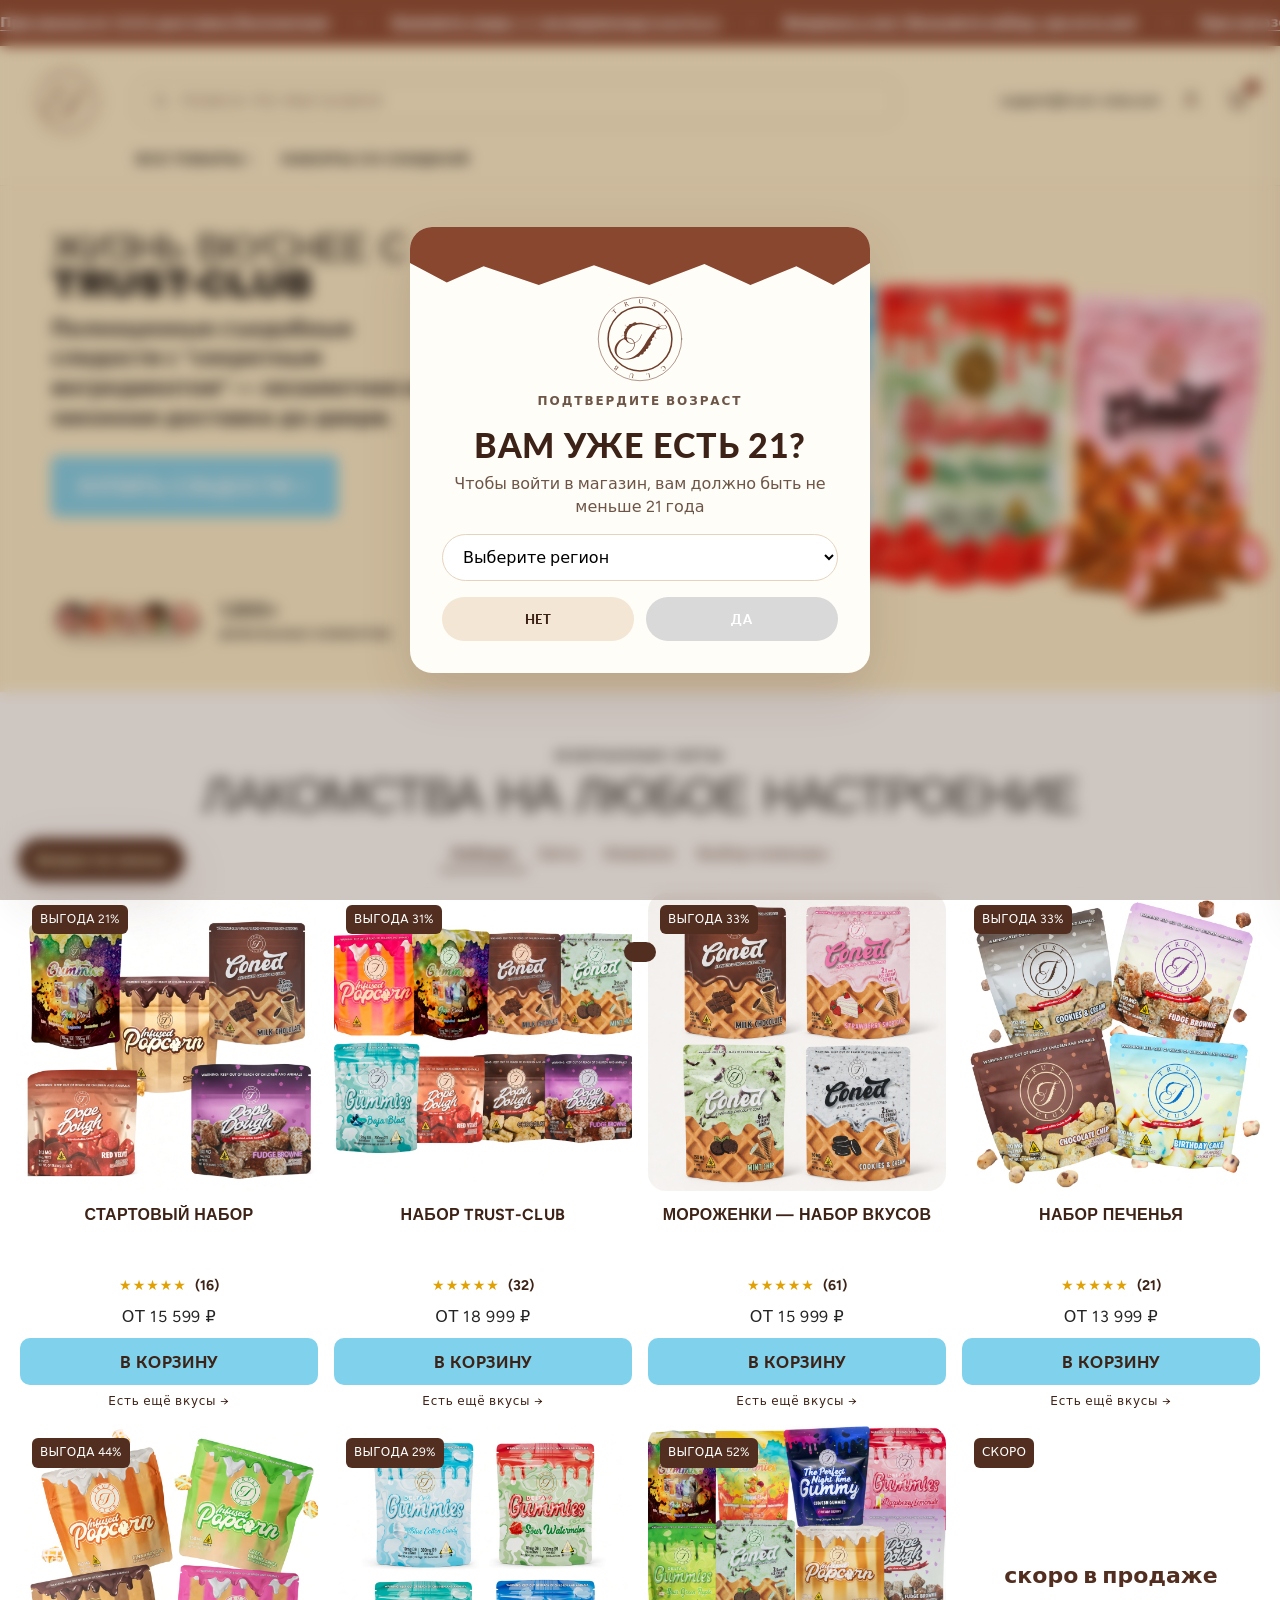
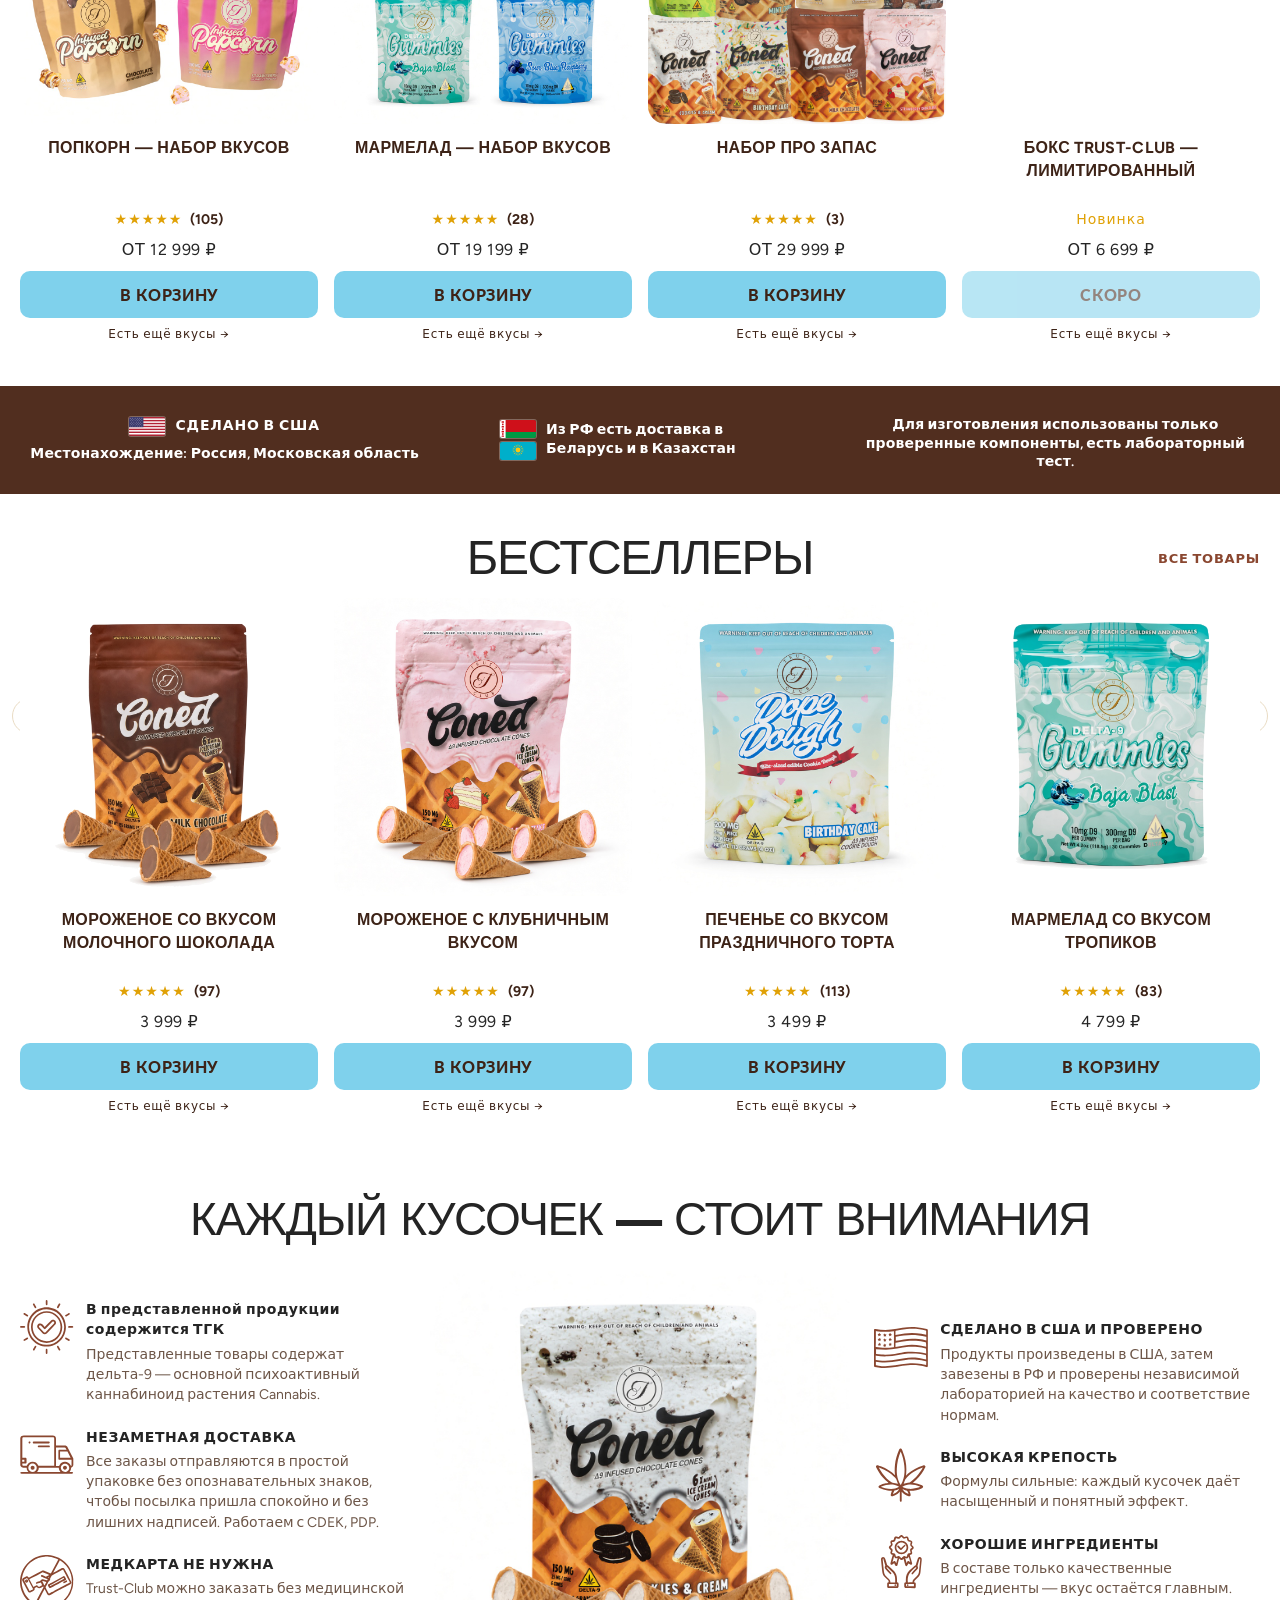
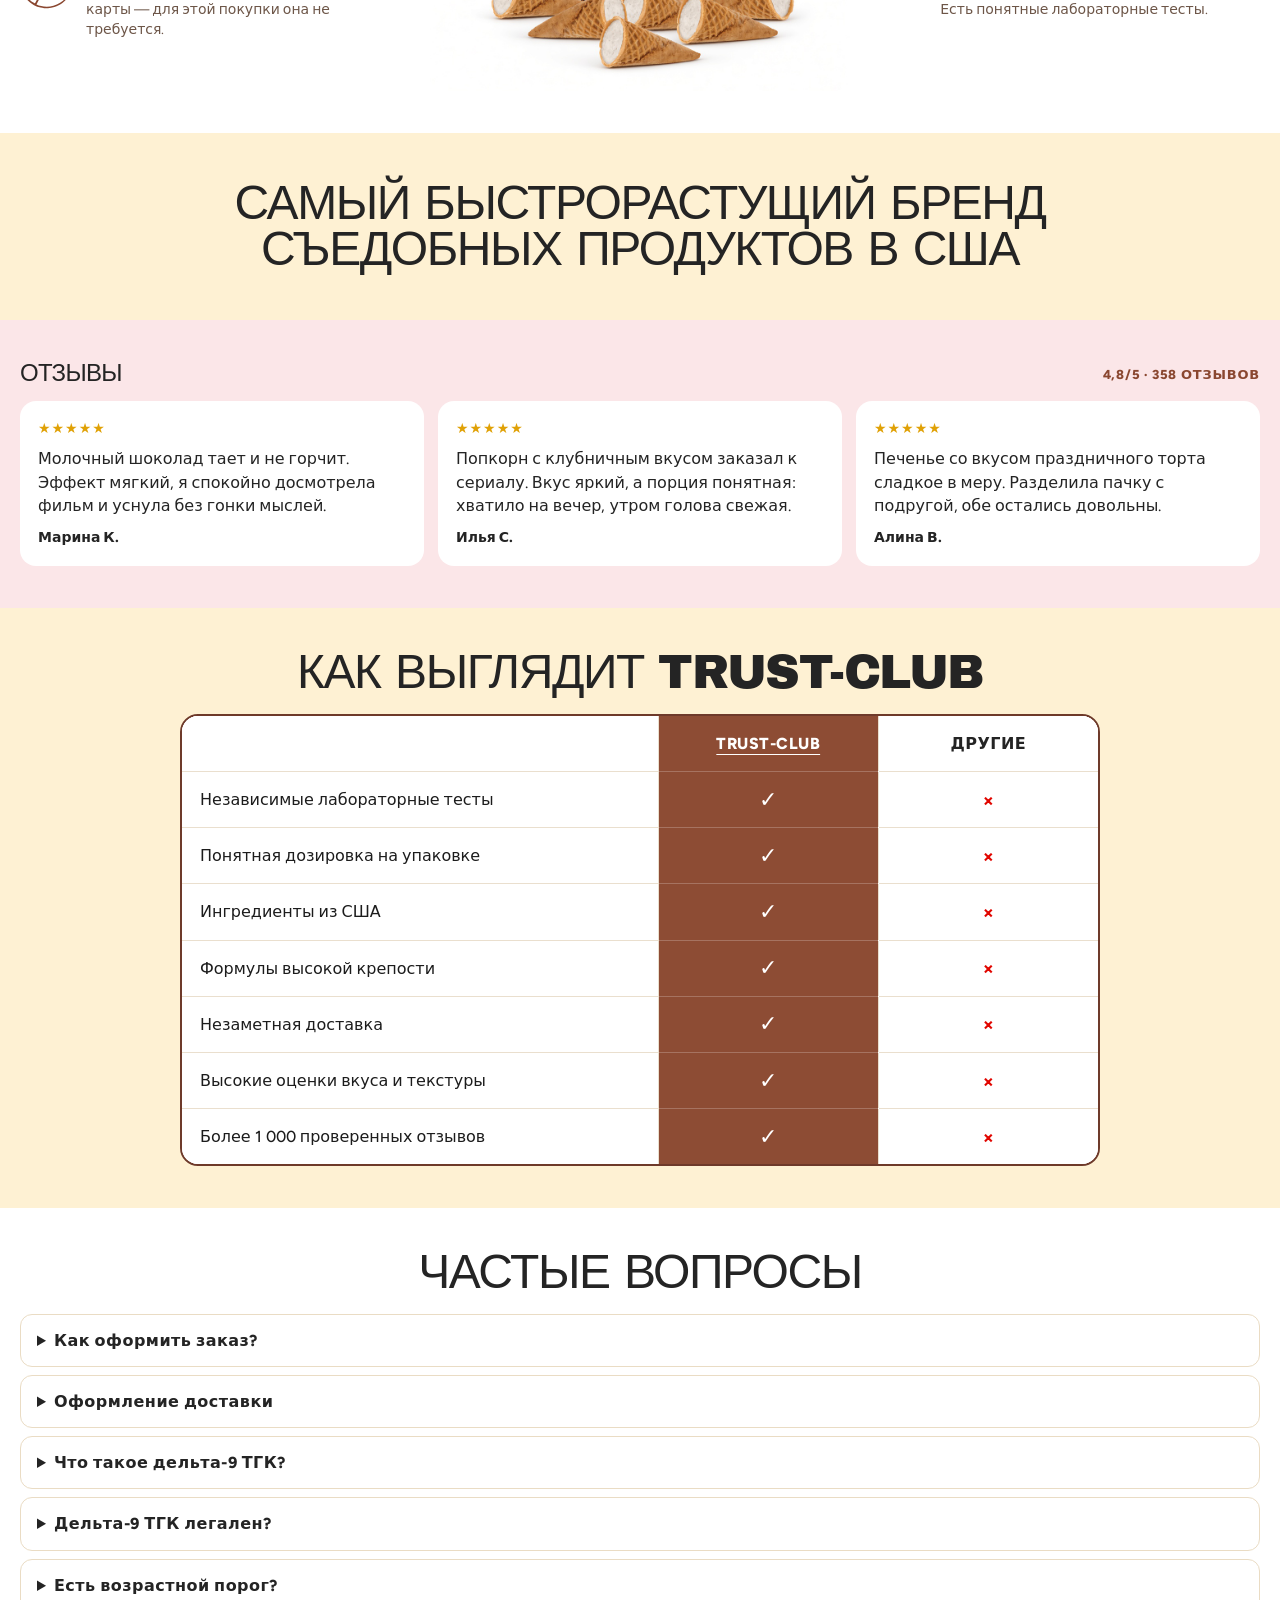
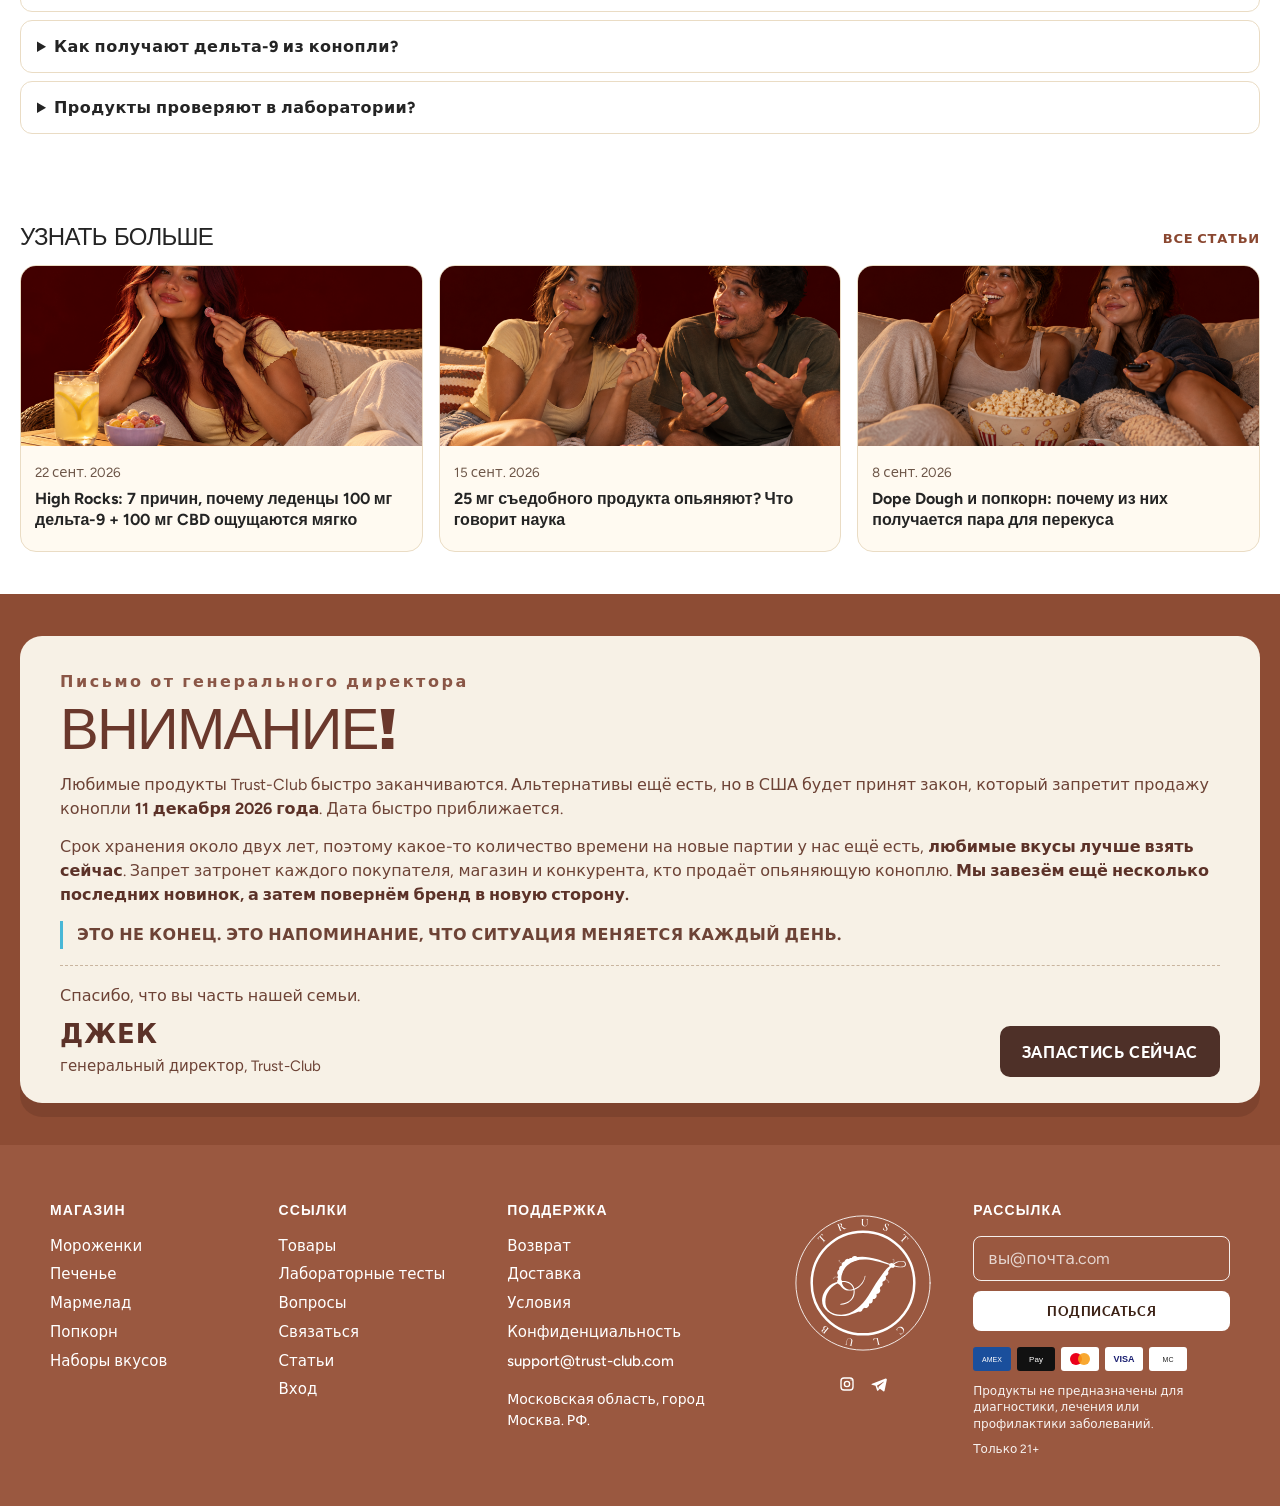
==== index.html @ 65765ce6 "Initial commit: Trust-Club site with chat server. Co-authored-by: Cursor <cursoragent@cursor.com>" ====
<!DOCTYPE html>
<html lang="ru">
<head>
  <meta charset="UTF-8" />
  <meta name="viewport" content="width=device-width, initial-scale=1, maximum-scale=1, viewport-fit=cover" />
  <title>Trust-Club</title>
  <link rel="icon" href="img/brand/trust-club-logo.svg" type="image/svg+xml" />
  <meta name="description" content="Полноценные съедобные сладости с "секретным ингридиентом" — незаметная и законная доставка до двери." />
  <link rel="stylesheet" href="fonts/fonts.css" />
  <link rel="stylesheet" href="css/styles.css?v=50" />
</head>
<body class="locked">
  <div class="overlay open" id="ageGate" role="dialog" aria-modal="true" aria-labelledby="ageTitle">
    <div class="modal">
      <div class="drip"></div>
      <div class="modal-body">
        <img class="logo-pop" src="img/brand/trust-club-logo.svg" alt="Trust-Club" />
        <p class="eyebrow">ПОДТВЕРДИТЕ ВОЗРАСТ</p>
        <h2 id="ageTitle">ВАМ УЖЕ ЕСТЬ 21?</h2>
        <p>Чтобы войти в магазин, вам должно быть не меньше 21 года</p>
        <select id="stateSelect" aria-label="Выберите регион">
          <option value="">Выберите регион</option>
        </select>
        <div class="age-actions">
          <button class="btn btn-no" type="button" id="ageNo">Нет</button>
          <button class="btn btn-yes" type="button" id="ageYes" disabled>Да</button>
        </div>
      </div>
    </div>
  </div>

  <div class="marquee" id="top" aria-label="Акции">
    <div class="marquee-track" id="marquee"></div>
  </div>

  <header class="header">
    <div class="header-row">
      <button class="icon-btn menu-btn" type="button" id="openMenu" aria-label="Открыть меню">☰</button>
      <a class="logo" href="#top" aria-label="Trust-Club">
        <img src="img/brand/trust-club-logo.svg" alt="Trust-Club" />
      </a>
      <form class="search" id="searchForm" role="search">
        <svg width="18" height="18" viewBox="0 0 24 24" fill="none" stroke="currentColor" stroke-width="2"><circle cx="11" cy="11" r="7"/><path d="M20 20l-3-3"/></svg>
        <input id="searchInput" type="search" placeholder="Поиск по магазину" aria-label="Поиск по магазину" />
      </form>
      <div class="header-tools">
        <div class="mail-block">
          <a class="mail" href="mailto:support@trust-club.com">support@trust-club.com</a>
          <p class="deliver" id="deliverTo" hidden>
            <svg width="15" height="18" viewBox="0 0 24 32" aria-hidden="true"><path fill="currentColor" d="M12 1C6.2 1 1.5 5.8 1.5 11.7 1.5 19.2 12 31 12 31s10.5-11.8 10.5-19.3C22.5 5.8 17.8 1 12 1z"/><circle cx="12" cy="11.5" r="3.6" fill="#fdf0ce"/></svg>
            <span id="deliverRegion"></span>
          </p>
          <div class="region-banner" id="regionGate" hidden>
            <p class="region-banner-title">Выберите регион</p>
            <div class="region-list" id="regionList"></div>
          </div>
        </div>
        <button class="icon-btn" type="button" id="openAccount" aria-label="Войти">
          <svg width="22" height="22" viewBox="0 0 24 24" fill="none" stroke="currentColor" stroke-width="1.8"><circle cx="12" cy="8" r="3.2"/><path d="M5 19c1.4-3 3.8-4.5 7-4.5S17.6 16 19 19"/></svg>
        </button>
        <button class="icon-btn" type="button" id="openCart" aria-label="Корзина">
          <svg width="22" height="22" viewBox="0 0 24 24" fill="none" stroke="currentColor" stroke-width="1.8"><path d="M6 7h15l-1.5 9h-12z"/><path d="M6 7L5 4H2"/><circle cx="9" cy="20" r="1.2"/><circle cx="18" cy="20" r="1.2"/></svg>
          <span class="cart-count" id="cartCount">0</span>
        </button>
      </div>
    </div>
    <nav class="nav" aria-label="Основное меню">
      <div class="mega">
        <a href="#shop">ВСЕ ТОВАРЫ ›</a>
        <div class="mega-panel" id="mega"></div>
      </div>
      <a href="#shop">НАБОРЫ СО СКИДКОЙ</a>
    </nav>
  </header>

  <main>
    <section class="hero">
      <div class="hero-copy">
        <h1>Жизнь вкуснее с Trust-Club</h1>
        <p class="sub">Полноценные съедобные сладости с "секретным ингредиентом" — незаметная и законная доставка до двери.</p>
        <a class="btn btn-hero" href="#shop">Купить сладости ></a>
      </div>
      <div class="hero-art">
        <img src="img/brand/banner-trust-club.png?v=15" alt="Trust-Club: мороженое со вкусом молочного шоколада, мармелад со вкусом сахарной ваты, мармелад со вкусом кислого арбуза и мороженое с клубничным вкусом" />
      </div>
      <div class="hero-follow">
        <div class="social-proof">
          <img src="img/brand/hero-avatars.png" alt="" />
          <div>
            <strong>1,500+</strong>
            <span>ДОВОЛЬНЫХ КЛИЕНТОВ</span>
          </div>
        </div>
      </div>
    </section>

    <section class="section" id="shop">
      <div class="wrap">
        <p class="kicker">ИЗБРАННЫЕ ХИТЫ</p>
        <h2 class="center-title">Лакомства на любое настроение</h2>
        <div class="toolbar">
          <div class="tabs" id="tabs"></div>
        </div>
        <div class="grid" id="grid"></div>
      </div>
    </section>

    <div class="icon-band">
      <div class="band-item">
        <div class="band-row">
          <svg class="flag" viewBox="0 0 190 100" role="img" aria-label="Флаг США">
            <rect width="190" height="100" fill="#B22234"/>
            <g fill="#fff">
              <rect y="7.7" width="190" height="7.7"/>
              <rect y="23.1" width="190" height="7.7"/>
              <rect y="38.5" width="190" height="7.7"/>
              <rect y="53.8" width="190" height="7.7"/>
              <rect y="69.2" width="190" height="7.7"/>
              <rect y="84.6" width="190" height="7.7"/>
            </g>
            <rect width="76" height="53.8" fill="#3C3B6E"/>
            <g fill="#fff">
              <circle cx="8" cy="6" r="1.5"/><circle cx="20" cy="6" r="1.5"/><circle cx="32" cy="6" r="1.5"/><circle cx="44" cy="6" r="1.5"/><circle cx="56" cy="6" r="1.5"/><circle cx="68" cy="6" r="1.5"/>
              <circle cx="14" cy="13" r="1.5"/><circle cx="26" cy="13" r="1.5"/><circle cx="38" cy="13" r="1.5"/><circle cx="50" cy="13" r="1.5"/><circle cx="62" cy="13" r="1.5"/>
              <circle cx="8" cy="20" r="1.5"/><circle cx="20" cy="20" r="1.5"/><circle cx="32" cy="20" r="1.5"/><circle cx="44" cy="20" r="1.5"/><circle cx="56" cy="20" r="1.5"/><circle cx="68" cy="20" r="1.5"/>
              <circle cx="14" cy="27" r="1.5"/><circle cx="26" cy="27" r="1.5"/><circle cx="38" cy="27" r="1.5"/><circle cx="50" cy="27" r="1.5"/><circle cx="62" cy="27" r="1.5"/>
              <circle cx="8" cy="34" r="1.5"/><circle cx="20" cy="34" r="1.5"/><circle cx="32" cy="34" r="1.5"/><circle cx="44" cy="34" r="1.5"/><circle cx="56" cy="34" r="1.5"/><circle cx="68" cy="34" r="1.5"/>
              <circle cx="14" cy="41" r="1.5"/><circle cx="26" cy="41" r="1.5"/><circle cx="38" cy="41" r="1.5"/><circle cx="50" cy="41" r="1.5"/><circle cx="62" cy="41" r="1.5"/>
              <circle cx="8" cy="48" r="1.5"/><circle cx="20" cy="48" r="1.5"/><circle cx="32" cy="48" r="1.5"/><circle cx="44" cy="48" r="1.5"/><circle cx="56" cy="48" r="1.5"/><circle cx="68" cy="48" r="1.5"/>
            </g>
          </svg>
          <b class="band-title">Сделано в США</b>
        </div>
        <p class="band-note">Местонахождение: Россия, Московская область</p>
      </div>
      <div class="band-item">
        <div class="band-row">
          <div class="flag-stack">
          <svg class="flag" viewBox="0 0 90 45" role="img" aria-label="Флаг Беларуси">
            <rect width="90" height="30" fill="#CF101A"/>
            <rect y="30" width="90" height="15" fill="#009A44"/>
            <rect width="14" height="45" fill="#fff"/>
            <g fill="#CF101A">
              <rect x="4" y="3" width="6" height="4" rx="1"/>
              <rect x="5" y="9" width="4" height="4"/>
              <rect x="4" y="15" width="6" height="4" rx="1"/>
              <rect x="5" y="21" width="4" height="4"/>
              <rect x="4" y="27" width="6" height="4" rx="1"/>
              <rect x="5" y="33" width="4" height="4"/>
              <rect x="4" y="39" width="6" height="3" rx="1"/>
            </g>
          </svg>
          <svg class="flag" viewBox="0 0 90 45" role="img" aria-label="Флаг Казахстана">
            <rect width="90" height="45" fill="#00AFCA"/>
            <g fill="#FEC50C" transform="translate(45 20)">
              <circle r="6.2"/>
              <g>
                <rect x="-0.7" y="-14" width="1.4" height="5" rx="0.5"/>
                <rect x="-0.7" y="-14" width="1.4" height="5" rx="0.5" transform="rotate(22.5)"/>
                <rect x="-0.7" y="-14" width="1.4" height="5" rx="0.5" transform="rotate(45)"/>
                <rect x="-0.7" y="-14" width="1.4" height="5" rx="0.5" transform="rotate(67.5)"/>
                <rect x="-0.7" y="-14" width="1.4" height="5" rx="0.5" transform="rotate(90)"/>
                <rect x="-0.7" y="-14" width="1.4" height="5" rx="0.5" transform="rotate(112.5)"/>
                <rect x="-0.7" y="-14" width="1.4" height="5" rx="0.5" transform="rotate(135)"/>
                <rect x="-0.7" y="-14" width="1.4" height="5" rx="0.5" transform="rotate(157.5)"/>
                <rect x="-0.7" y="-14" width="1.4" height="5" rx="0.5" transform="rotate(180)"/>
                <rect x="-0.7" y="-14" width="1.4" height="5" rx="0.5" transform="rotate(202.5)"/>
                <rect x="-0.7" y="-14" width="1.4" height="5" rx="0.5" transform="rotate(225)"/>
                <rect x="-0.7" y="-14" width="1.4" height="5" rx="0.5" transform="rotate(247.5)"/>
                <rect x="-0.7" y="-14" width="1.4" height="5" rx="0.5" transform="rotate(270)"/>
                <rect x="-0.7" y="-14" width="1.4" height="5" rx="0.5" transform="rotate(292.5)"/>
                <rect x="-0.7" y="-14" width="1.4" height="5" rx="0.5" transform="rotate(315)"/>
                <rect x="-0.7" y="-14" width="1.4" height="5" rx="0.5" transform="rotate(337.5)"/>
              </g>
            </g>
          </svg>
          </div>
          <p class="band-note">Из РФ есть доставка в Беларусь и в Казахстан</p>
        </div>
      </div>
      <div class="band-item">
        <p class="band-note">Для изготовления использованы только проверенные компоненты, есть лабораторный тест.</p>
      </div>
    </div>

    <section class="section">
      <div class="wrap carousel">
        <div class="split-head best-head">
          <h2 class="center-title">Бестселлеры</h2>
          <a class="shop-all" href="#shop">Все товары</a>
        </div>
        <button class="arrow prev" type="button" id="prevBest" aria-label="Предыдущий слайд">‹</button>
        <button class="arrow next" type="button" id="nextBest" aria-label="Следующий слайд">›</button>
        <div class="carousel-row" id="best"></div>
      </div>
    </section>

    <section class="section elevate" id="about">
      <div class="wrap">
        <h2>Каждый кусочек — стоит внимания</h2>
        <div class="elevate-grid">
          <div>
            <div class="feature"><img src="img/ui/feature-thc.svg" alt="" /><div><b>В представленной продукции содержится ТГК</b><p>Представленные товары содержат дельта-9 — основной психоактивный каннабиноид растения Cannabis.</p></div></div>
            <div class="feature"><img src="img/ui/feature-ship.svg" alt="" /><div><b>НЕЗАМЕТНАЯ ДОСТАВКА</b><p>Все заказы отправляются в простой упаковке без опознавательных знаков, чтобы посылка пришла спокойно и без лишних надписей. Работаем с CDEK, PDP.</p></div></div>
            <div class="feature"><img src="img/ui/feature-card.svg" alt="" /><div><b>МЕДКАРТА НЕ НУЖНА</b><p>Trust-Club можно заказать без медицинской карты — для этой покупки она не требуется.</p></div></div>
          </div>
          <img class="elevate-photo" src="img/ice-cream/elevate-cookies-cream.jpg?v=7" alt="Coned Cookies and Cream со стаканом мороженого" />
          <div>
            <div class="feature"><img src="img/ui/feature-lab.svg" alt="" /><div><b>СДЕЛАНО В США И ПРОВЕРЕНО</b><p>Продукты произведены в США, затем завезены в РФ и проверены независимой лабораторией на качество и соответствие нормам.</p></div></div>
            <div class="feature"><img src="img/ui/feature-strength.svg" alt="" /><div><b>ВЫСОКАЯ КРЕПОСТЬ</b><p>Формулы сильные: каждый кусочек даёт насыщенный и понятный эффект.</p></div></div>
            <div class="feature"><img src="img/ui/feature-ingredients.svg" alt="" /><div><b>ХОРОШИЕ ИНГРЕДИЕНТЫ</b><p>В составе только качественные ингредиенты — вкус остаётся главным. Есть понятные лабораторные тесты.</p></div></div>
          </div>
        </div>
      </div>
    </section>

    <section class="brand-band">
      <h2>Самый быстрорастущий бренд съедобных продуктов в США</h2>
    </section>

    <section class="section reviews" id="reviews">
      <div class="wrap">
        <div class="split-head">
          <h2>Отзывы</h2>
          <a class="shop-all" href="#reviews">4,8/5 · 358 отзывов</a>
        </div>
        <div class="review-row" id="reviewRow"></div>
      </div>
    </section>

    <section class="section compare-wrap">
      <div class="wrap">
        <h2 class="center-title">Как выглядит Trust-Club</h2>
        <div class="compare-card">
          <table class="compare">
            <thead>
              <tr><th></th><th class="brand">Trust-Club</th><th>Другие</th></tr>
            </thead>
            <tbody id="compare"></tbody>
          </table>
        </div>
      </div>
    </section>

    <section class="section" id="faq">
      <div class="wrap">
        <h2 class="center-title">Частые вопросы</h2>
        <div id="faqList"></div>
      </div>
    </section>

    <section class="section" id="blog">
      <div class="wrap">
        <div class="split-head">
          <h2>Узнать больше</h2>
          <a class="shop-all" href="#blog">Все статьи</a>
        </div>
        <div class="blog-grid" id="blogGrid"></div>
      </div>
    </section>

    <section class="section ceo-wrap" id="ceo">
      <div class="wrap">
        <div class="ceo">
          <p class="eyebrow">Письмо от генерального директора</p>
          <h2>Внимание!</h2>
          <p>Любимые продукты Trust-Club быстро заканчиваются. Альтернативы ещё есть, но в США будет принят закон, который запретит продажу конопли <strong>11 декабря 2026 года</strong>. Дата быстро приближается.</p>
          <p>Срок хранения около двух лет, поэтому какое-то количество времени на новые партии у нас ещё есть, <strong>любимые вкусы лучше взять сейчас</strong>. Запрет затронет каждого покупателя, магазин и конкурента, кто продаёт опьяняющую коноплю. <strong>Мы завезём ещё несколько последних новинок, а затем повернём бренд в новую сторону.</strong></p>
          <p class="ceo-callout">Это не конец. Это напоминание, что ситуация меняется каждый день.</p>
          <div class="ceo-foot">
            <div>
              <p>Спасибо, что вы часть нашей семьи.</p>
              <strong class="ceo-name">Джек</strong>
              <span>генеральный директор, Trust-Club</span>
            </div>
            <a class="btn" href="#shop">Запастись сейчас</a>
          </div>
        </div>
      </div>
    </section>
  </main>

  <footer>
    <div class="foot">
      <div>
        <h3>Магазин</h3>
        <a href="morozhenoe.html">Мороженки</a>
        <a href="pechenie.html">Печенье</a>
        <a href="marmelad.html">Мармелад</a>
        <a href="#shop">Попкорн</a>
        <a href="#shop">Наборы вкусов</a>
      </div>
      <div>
        <h3>Ссылки</h3>
        <a href="#shop">Товары</a>
        <a href="#about">Лабораторные тесты</a>
        <a href="#faq">Вопросы</a>
        <a href="mailto:support@trust-club.com">Связаться</a>
        <a href="#blog">Статьи</a>
        <button class="foot-login" type="button" id="footerLogin">Вход</button>
      </div>
      <div>
        <h3>Поддержка</h3>
        <a href="#faq">Возврат</a>
        <a href="#faq">Доставка</a>
        <a href="#faq">Условия</a>
        <a href="#faq">Конфиденциальность</a>
        <a href="mailto:support@trust-club.com">support@trust-club.com</a>
        <p class="foot-address">Московская область, город Москва. РФ.</p>
      </div>
      <div class="foot-brand">
        <img class="foot-logo" src="img/brand/trust-club-logo.svg" alt="Trust-Club" />
        <div class="socials">
          <a href="#top" aria-label="Instagram"><svg width="18" height="18" viewBox="0 0 24 24" fill="none" stroke="currentColor" stroke-width="1.8"><rect x="4" y="4" width="16" height="16" rx="4"/><circle cx="12" cy="12" r="3.5"/><circle cx="17.5" cy="6.5" r="0.8" fill="currentColor" stroke="none"/></svg></a>
          <a href="#top" aria-label="Telegram"><svg width="18" height="18" viewBox="0 0 24 24" fill="currentColor"><path d="M21.6 4.3 2.8 11.5c-1.2.5-1.2 1.1-.2 1.4l4.8 1.5 1.8 5.7c.2.7.1.9.8.9.5 0 .7-.2 1-.5l2.2-2.1 4.6 3.4c.8.5 1.4.2 1.6-.8l3-14.4c.3-1.2-.5-1.8-1.8-1.3zM9.3 14.4l8.6-5.4c.4-.3.8-.1.5.2l-7 6.4-.3 3.1-1.8-4.3z"/></svg></a>
        </div>
      </div>
      <div class="news">
        <h3>Рассылка</h3>
        <input id="email" type="email" placeholder="вы@почта.com" aria-label="Эл. почта" />
        <button class="btn" type="button" id="subscribe">Подписаться</button>
        <div class="pay-row" aria-hidden="true">
          <svg viewBox="0 0 38 24"><rect width="38" height="24" rx="3" fill="#1a4f9c"/><text x="19" y="15" text-anchor="middle" fill="#fff" font-size="7" font-family="Arial,sans-serif">AMEX</text></svg>
          <svg viewBox="0 0 38 24"><rect width="38" height="24" rx="3" fill="#111"/><text x="19" y="15" text-anchor="middle" fill="#fff" font-size="8" font-family="Arial,sans-serif">Pay</text></svg>
          <svg viewBox="0 0 38 24"><rect width="38" height="24" rx="3" fill="#fff"/><circle cx="15" cy="12" r="6" fill="#eb001b"/><circle cx="23" cy="12" r="6" fill="#f79e1b" opacity="0.9"/></svg>
          <svg viewBox="0 0 38 24"><rect width="38" height="24" rx="3" fill="#fff"/><text x="19" y="15" text-anchor="middle" fill="#1a1f71" font-size="9" font-family="Arial,sans-serif" font-weight="700">VISA</text></svg>
          <svg viewBox="0 0 38 24"><rect width="38" height="24" rx="3" fill="#fff"/><text x="19" y="15" text-anchor="middle" fill="#222" font-size="7" font-family="Arial,sans-serif">MC</text></svg>
        </div>
        <p class="disclaimer">Продукты не предназначены для диагностики, лечения или профилактики заболеваний.</p>
        <p class="disclaimer">Только 21+</p>
      </div>
    </div>
  </footer>

  <aside class="drawer" id="drawer" aria-label="Корзина">
    <div class="drawer-head">
      <strong>Ваша корзина</strong>
      <button class="icon-btn" type="button" id="closeCart" aria-label="Закрыть">✕</button>
    </div>
    <div class="lines" id="lines"></div>
    <div class="drawer-foot">
      <p class="subtotal"><span>Сумма</span><strong id="subtotal">0 ₽</strong></p>
      <p class="subtotal cart-ship" id="shipRow" hidden><span id="shipLabel">Доставка</span><strong id="shipping">0 ₽</strong></p>
      <p class="cart-ship-hint" id="shipHint" hidden>При заказе от 10 000 ₽ доставка бесплатная</p>
      <p class="subtotal cart-total" id="totalRow" hidden><span>Итого</span><strong id="cartTotal">0 ₽</strong></p>
      <button class="btn btn-cart" type="button" id="checkout">Оформить</button>
    </div>
  </aside>

  <nav class="mobile-nav" id="mobileNav">
    <button class="icon-btn" type="button" id="closeMenu" aria-label="Закрыть меню">✕</button>
    <a href="morozhenoe.html">Мороженое</a>
    <a href="pechenie.html">Печенье</a>
    <a href="marmelad.html">Мармелад</a>
    <a href="#shop">Все товары</a>
    <a href="#shop">Наборы со скидкой</a>
    <a href="#faq">Вопросы</a>
  </nav>

  <aside class="join-hero" id="joinHero" hidden>
    <div class="join-panel" role="dialog" aria-modal="true" aria-labelledby="joinTitle">
      <header class="join-top">
        <img src="img/brand/trust-club-logo.svg" alt="Trust-Club" />
        <button class="join-close" type="button" id="joinClose" aria-label="Закрыть">✕</button>
      </header>
      <div class="join-scroll" id="joinScroll">
        <section class="join-block" data-join-block="profile">
          <h2 id="joinTitle">Войдите в аккаунт</h2>
          <p id="joinLead">Заказы, подписки и избранное — в одном кабинете.</p>
          <p class="join-plan" id="joinPlan"></p>
          <div id="joinGuest">
            <form id="joinForm" novalidate>
              <input id="joinName" type="text" autocomplete="name" placeholder="Имя" aria-label="Имя" />
              <input id="joinEmail" type="email" inputmode="email" autocomplete="email" placeholder="Эл. почта" aria-label="Эл. почта" />
              <input id="joinPass" type="password" autocomplete="new-password" placeholder="Пароль, от 6 символов" aria-label="Пароль" />
              <p class="form-error" id="joinError" hidden></p>
              <button class="btn join-submit" type="submit" id="joinSubmit">Зарегистрироваться</button>
            </form>
            <button class="text-link" type="button" id="joinSwitch">Уже есть аккаунт? Войти</button>
            <p class="join-legal">Регистрируясь, вы соглашаетесь с <a href="#faq">условиями</a> и <a href="#faq">политикой конфиденциальности</a>.</p>
          </div>
          <div class="join-member" id="joinMember">
            <p id="joinMemberLead">Здесь ваши подписки, избранное и недавние товары.</p>
            <button class="btn join-submit" type="button" id="joinLogout">Выйти</button>
          </div>
        </section>
        <div class="join-chip-row at-start" data-join-block="you">
          <div class="join-chips" id="joinChips">
            <a href="morozhenoe.html">Мороженое</a>
            <a href="pechenie.html">Печенье</a>
            <a href="marmelad.html">Мармелад</a>
            <a href="#shop">Наборы</a>
            <a href="#shop">Новинки</a>
          </div>
          <button class="join-chip-prev" type="button" id="joinChipPrev" aria-label="Прокрутить влево">‹</button>
          <button class="join-chip-next" type="button" id="joinChipNext" aria-label="Прокрутить вправо">›</button>
        </div>
        <div id="joinBlocks">
          <section class="join-block" data-join-block="seen">
            <h3>Недавно смотрели</h3>
            <div class="join-rail" id="joinSeen"></div>
          </section>
          <section class="join-block" data-join-block="favs">
            <h3>Избранное <span aria-hidden="true">></span></h3>
            <div id="joinFavs"></div>
          </section>
          <section class="join-block" data-join-block="popular">
            <h3>Популярное сегодня</h3>
            <div class="join-rail-row at-start">
              <div class="join-rail" id="joinPopular"></div>
              <button class="join-chip-prev" type="button" id="joinPopularPrev" aria-label="Прокрутить влево">‹</button>
              <button class="join-chip-next" type="button" id="joinPopularNext" aria-label="Прокрутить вправо">›</button>
            </div>
          </section>
          <section class="join-block" data-join-block="orders">
            <h3>Заказы</h3>
            <div id="joinOrders"></div>
          </section>
        </div>
      </div>
      <nav class="join-dock" id="joinDock" aria-label="Разделы кабинета">
        <button type="button" class="on" data-join="you">Для вас</button>
        <button type="button" data-join="orders">Заказы</button>
        <button type="button" data-join="profile">Профиль</button>
      </nav>
    </div>
  </aside>

  <aside class="reg-success" id="heroSuccess" hidden role="status">
    <div class="reg-success-head">
      <strong>Регистрация прошла успешно</strong>
      <button type="button" id="heroSuccessClose" aria-label="Закрыть">✕</button>
    </div>
    <p class="reg-success-text">Теперь можно оформлять подписку и заказы в личном кабинете.</p>
  </aside>

  <div class="toast" id="toast" role="status"></div>

  <script src="js/app.js?v=77" defer></script>
</body>
</html>
---- fonts/fonts.css ----
@font-face {
  font-family: "Archivo Black";
  font-style: normal;
  font-weight: 400;
  font-display: swap;
  src: url("ArchivoBlack-Regular.ttf") format("truetype");
}

@font-face {
  font-family: "Figtree";
  font-style: normal;
  font-weight: 300 900;
  font-display: swap;
  src: url("Figtree-wght.ttf") format("truetype");
}

@font-face {
  font-family: "Figtree";
  font-style: italic;
  font-weight: 400;
  font-display: swap;
  src: url("Figtree-Italic-wght.ttf") format("truetype");
}

@font-face {
  font-family: "Lato";
  font-style: normal;
  font-weight: 700;
  font-display: swap;
  src: url("Lato-Bold.ttf") format("truetype");
}

@font-face {
  font-family: "Lato";
  font-style: normal;
  font-weight: 900;
  font-display: swap;
  src: url("Lato-Black.ttf") format("truetype");
}
---- css/styles.css ----
:root {
    --cream: #fdf0ce;
    --cream-2: #fef1d3;
    --sand: #f4ecd8;
    --paper: #fffaf1;
    --choco: #8a4730;
    --choco-deep: #512e1f;
    --ink: #3d2317;
    --text: #242424;
    --muted: #6d5648;
    --teal: #7fd1ec;
    --teal-deep: #5ebfdc;
    --pink: #fbe6e8;
    --line: #eadcc4;
    --gold: #e0a106;
    --max: 1240px;
    --shadow: 0 18px 50px rgba(81, 46, 31, 0.16);
  }

  * { box-sizing: border-box; }
  html {
    scroll-behavior: smooth;
    overflow-x: clip;
    overflow-y: scroll;
  }
  #shop, #about, #reviews, #faq, #blog, #ceo, #rewards { scroll-margin-top: 150px; }
  body {
    margin: 0;
    color: var(--text);
    background: #fff;
    font-family: Figtree, system-ui, sans-serif;
    line-height: 1.45;
    overflow-x: clip;
    overflow-y: visible;
  }
  body.locked { overflow: hidden; }
  img { max-width: 100%; display: block; }
  button, input, select, textarea { font-family: inherit; }
  input,
  select,
  textarea {
    font-size: 16px;
  }
  a { color: inherit; text-decoration: none; }
  h1, h2, .display {
    font-family: "Archivo Black", Impact, sans-serif;
    font-weight: 400;
    letter-spacing: -0.03em;
    line-height: 0.95;
    margin: 0;
    text-transform: uppercase;
  }

  .marquee {
    background: var(--choco);
    color: #fff;
    overflow: hidden;
    white-space: nowrap;
  }
  .marquee-track {
    display: flex;
    width: max-content;
    animation: slide linear infinite;
    font-weight: 600;
    font-size: 14px;
    will-change: transform;
  }
  .marquee-group {
    display: flex;
    align-items: center;
    gap: 28px;
    flex: 0 0 auto;
    padding: 13px 28px 13px 0;
  }
  .marquee a { color: #fff; text-decoration: underline; text-underline-offset: 3px; white-space: nowrap; }
  .dot { opacity: 0.85; }
  @keyframes slide {
    from { transform: translateX(0); }
    to { transform: translateX(calc(var(--shift) * -1)); }
  }

  .header {
    background: var(--cream);
    position: sticky;
    top: 0;
    z-index: 60;
    box-shadow: 0 1px 0 rgba(81, 46, 31, 0.08);
  }
  @supports not (overflow: clip) {
    html, body { overflow-x: hidden; }
  }
  @media (min-width: 981px) {
    .header {
      position: sticky;
      top: 0;
      z-index: 60;
      background: var(--cream);
    }
  }
  .header-row {
    max-width: 1360px;
    margin: 0 auto;
    padding: 16px 28px 6px;
    display: grid;
    grid-template-columns: 90px 1fr auto;
    gap: 18px;
    align-items: center;
  }
  .logo {
    display: inline-flex;
    align-items: center;
  }
  .logo img { width: 78px; height: auto; display: block; }
  .search {
    position: relative;
    max-width: 760px;
  }
  .search svg {
    position: absolute;
    left: 16px;
    top: 50%;
    transform: translateY(-50%);
    color: #8a7564;
  }
  .search input {
    width: 100%;
    border: 1.5px solid #c9b59a;
    background: transparent;
    border-radius: 12px;
    padding: 12px 16px 12px 44px;
    font-size: 16px;
    letter-spacing: 0.08em;
    text-transform: uppercase;
    color: var(--ink);
  }
  .search input::placeholder { color: #8d7766; }
  .header-tools {
    display: flex;
    align-items: center;
    gap: 16px;
    font-size: 14px;
    font-weight: 600;
  }
  .mail-block {
    position: relative;
    display: grid;
    grid-template-columns: 15px auto;
    column-gap: 6px;
    row-gap: 2px;
    align-items: center;
    justify-items: start;
  }
  .mail {
    grid-column: 2;
    grid-row: 1;
    line-height: 1;
    white-space: nowrap;
  }
  .mail-block:has(.deliver[hidden]) .mail { grid-column: 1 / -1; }
  .deliver { display: contents; }
  .deliver[hidden] { display: none; }
  .deliver svg {
    grid-column: 1;
    grid-row: 2;
    width: 15px;
    height: 18px;
    color: #6e3e2c;
    cursor: pointer;
  }
  #deliverRegion {
    grid-column: 2;
    grid-row: 2;
    color: #6e3e2c;
    font-weight: 800;
    font-size: 13px;
    line-height: 1;
    white-space: nowrap;
    cursor: pointer;
  }
  .region-banner {
    position: absolute;
    top: calc(100% + 10px);
    right: 0;
    z-index: 30;
    width: min(320px, 78vw);
    padding: 14px 10px 10px;
    background: #fffdf8;
    border-radius: 16px;
    box-shadow: var(--shadow);
  }
  .region-banner[hidden] { display: none; }
  .region-banner-title {
    margin: 0 8px 8px;
    color: var(--choco);
    font-weight: 800;
  }
  .region-list {
    max-height: 320px;
    overflow-y: auto;
  }
  .region-list button {
    display: block;
    width: 100%;
    border: 0;
    background: transparent;
    padding: 9px 10px;
    border-radius: 10px;
    text-align: left;
    cursor: pointer;
    color: var(--ink);
    font-weight: 650;
  }
  .region-list button:hover,
  .region-list button.on { background: #f6e6c8; }
  .region-list button.on { color: var(--choco); font-weight: 800; }
  .icon-btn {
    background: none;
    border: 0;
    cursor: pointer;
    position: relative;
    padding: 4px;
    color: var(--ink);
  }
  .cart-count {
    position: absolute;
    top: -6px;
    right: -8px;
    background: var(--choco);
    color: #fff;
    border-radius: 99px;
    min-width: 16px;
    height: 16px;
    font-size: 10px;
    display: grid;
    place-items: center;
  }
  .nav {
    max-width: 1360px;
    margin: 0 auto;
    padding: 4px 28px 14px 136px;
    display: flex;
    gap: 28px;
    font-weight: 800;
    letter-spacing: 0.04em;
    font-size: 14px;
  }
  .nav a:hover { color: var(--choco); }
  .mega { position: relative; }
  .mega-panel {
    display: none;
    position: absolute;
    top: 100%;
    left: 0;
    margin-top: 8px;
    background: #fff;
    border-radius: 16px;
    box-shadow: var(--shadow);
    padding: 16px;
    width: min(860px, 80vw);
    grid-template-columns: repeat(4, 1fr);
    gap: 12px;
    z-index: 30;
  }
  .mega-panel::before {
    content: "";
    position: absolute;
    left: 0;
    right: 0;
    top: -16px;
    height: 16px;
  }
  .mega:hover .mega-panel, .mega.open .mega-panel, .mega:focus-within .mega-panel { display: grid; }
  .mega-card {
    text-align: center;
    font-size: 13px;
    font-weight: 800;
    letter-spacing: 0.04em;
    text-transform: uppercase;
  }
  .mega-card img {
    width: 100%;
    aspect-ratio: 1;
    object-fit: cover;
    border-radius: 12px;
    background: var(--sand);
    margin-bottom: 8px;
  }
  .menu-btn { display: none; }

  .hero {
    background: #fcefcc;
    padding: 22px 0 24px 4vw;
    display: grid;
    grid-template-columns: minmax(280px, 400px) minmax(0, 1fr);
    column-gap: 8px;
    row-gap: 14px;
    align-items: center;
    position: relative;
  }
  .reg-success {
    position: fixed;
    left: 50%;
    top: 50%;
    transform: translate(-50%, -50%);
    z-index: 79;
    width: min(340px, calc(100vw - 36px));
    background: var(--paper);
    color: var(--ink);
    border-radius: 18px;
    box-shadow: var(--shadow);
    overflow: hidden;
  }
  .reg-success[hidden] { display: none !important; }
  .reg-success-head {
    display: flex;
    align-items: center;
    justify-content: space-between;
    gap: 8px;
    padding: 12px;
    background: #fff;
    border-bottom: 1px solid var(--line);
  }
  .reg-success-head strong {
    flex: 1;
    font-size: 16px;
    font-weight: 800;
  }
  .reg-success-head button {
    border: 0;
    background: transparent;
    color: var(--choco-deep);
    font-weight: 700;
    font-size: 18px;
    line-height: 1;
    cursor: pointer;
    padding: 4px 6px;
  }
  .reg-success-text {
    margin: 0;
    padding: 12px;
    color: var(--muted);
    font-size: 14px;
    line-height: 1.4;
  }
  .hero-copy { grid-column: 1; grid-row: 1; max-width: none; padding-right: 8px; }
  .hero-brand {
    display: block;
    width: 118px;
    height: auto;
    margin: 0 0 14px;
  }
  .hero-art {
    grid-column: 2;
    grid-row: 1 / span 2;
    margin: 0;
    min-width: 0;
    width: 100%;
    display: flex;
    align-items: center;
    justify-content: stretch;
  }
  .hero-follow { grid-column: 1; grid-row: 2; max-width: none; }
  .hero-sub-hint {
    grid-column: 1 / -1;
    grid-row: 3;
    margin: 4px 4vw 0 0;
    padding: 0;
    max-width: 52ch;
    color: #6d6560;
    font-size: 14px;
    font-weight: 700;
    line-height: 1.4;
  }
  .hero-art img {
    display: block;
    width: 100%;
    height: auto;
    max-width: none;
    max-height: none;
    object-fit: contain;
    object-position: center right;
  }
  .hero h1 {
    font-size: clamp(34px, 3vw, 50px);
    color: #111;
    margin: 0 0 12px;
  }
  .hero .sub {
    font-size: clamp(18px, 1.6vw, 22px);
    font-weight: 800;
    max-width: 38ch;
    margin: 0 0 22px;
  }
  .btn {
    display: inline-flex;
    align-items: center;
    justify-content: center;
    gap: 8px;
    border: 0;
    cursor: pointer;
    border-radius: 8px;
    padding: 14px 22px;
    font-family: Lato, Figtree, sans-serif;
    font-weight: 800;
    letter-spacing: 0.04em;
    text-transform: uppercase;
  }
  .btn-hero, .btn-cart { background: var(--teal); }
  .btn-hero:hover, .btn-cart:hover { background: var(--teal-deep); }
  .btn-hero {
    color: #fff;
    font-size: 20px;
    padding: 16px 28px;
    border-radius: 7px;
  }
  .btn-cart {
    width: 100%;
    color: var(--ink);
    font-size: 16px;
    border-radius: 10px;
  }
  .btn-subscribe { width: auto; padding: 12px 22px; }
  .btn-cart:disabled { opacity: 0.55; cursor: not-allowed; }
  .social-proof {
    display: flex;
    align-items: center;
    gap: 14px;
    margin-top: 22px;
  }
  .social-proof img {
    height: 46px;
    width: auto;
    display: block;
    flex: none;
  }
  .social-proof strong { display: block; font-size: 20px; letter-spacing: -0.03em; line-height: 1.1; }
  .social-proof span { font-size: 11px; letter-spacing: 0.08em; font-weight: 800; }

  .section { padding: 42px 20px; }
  .wrap { max-width: var(--max); margin: 0 auto; }
  .kicker {
    text-align: center;
    letter-spacing: 0.16em;
    font-size: 13px;
    font-weight: 800;
    margin-bottom: 8px;
  }
  .center-title { text-align: center; font-size: clamp(32px, 4vw, 48px); margin-bottom: 18px; }
  .toolbar {
    display: flex;
    justify-content: center;
    align-items: center;
    gap: 10px;
    flex-wrap: wrap;
    margin-bottom: 22px;
  }
  .tab {
    border: 0;
    background: transparent;
    font-weight: 800;
    letter-spacing: 0.06em;
    font-size: 13px;
    padding: 8px 12px;
    cursor: pointer;
    color: var(--muted);
    border-bottom: 2px solid transparent;
  }
  .tab.active { color: var(--ink); border-color: var(--ink); }
  .shop-all {
    margin-left: 8px;
    font-size: 13px;
    font-weight: 800;
    letter-spacing: 0.06em;
    text-transform: uppercase;
    color: var(--choco);
  }

  .grid, .carousel-row {
    display: grid;
    grid-template-columns: repeat(4, 1fr);
    gap: 16px;
  }
  .card {
    text-align: center;
    display: flex;
    flex-direction: column;
    height: 100%;
  }
  .card .btn-cart {
    margin-top: auto;
  }
  .card-media {
    position: relative;
    background: #fff;
    border-radius: 18px;
    overflow: hidden;
    aspect-ratio: 1;
  }
  a.card-media { display: block; color: inherit; text-decoration: none; }
  .card-media img { width: 100%; height: 100%; object-fit: cover; }
  .card h3 a { color: inherit; text-decoration: none; }
  .soon-label {
    width: 100%;
    height: 100%;
    display: grid;
    place-items: center;
    padding: 20px;
    text-align: center;
    color: var(--choco-deep);
    font-weight: 800;
    font-size: 22px;
    line-height: 1.15;
  }
  .mega-card .soon-label {
    aspect-ratio: 1;
    height: auto;
    border-radius: 12px;
    background: var(--sand);
    margin-bottom: 8px;
    font-size: 14px;
  }
  .badge {
    position: absolute;
    top: 12px;
    left: 12px;
    background: var(--choco-deep);
    color: #fff;
    font-size: 12px;
    font-weight: 400;
    padding: 6px 8px;
    border-radius: 6px;
    letter-spacing: 0.02em;
  }
  .card h3 {
    font-family: Figtree, sans-serif;
    font-size: 16px;
    letter-spacing: 0.02em;
    margin: 12px 8px 4px;
    text-transform: uppercase;
    color: var(--ink);
    min-height: 4.35em;
  }
  .stars { color: var(--gold); font-size: 14px; letter-spacing: 1px; }
  .stars span { color: var(--ink); letter-spacing: 0; font-weight: 700; margin-left: 4px; }
  .price {
    font-weight: 400;
    margin: 8px 0 10px;
    letter-spacing: 0.04em;
  }
  .more {
    display: inline-block;
    margin-top: 8px;
    font-size: 12px;
    font-weight: 400;
    letter-spacing: 0.06em;
    color: var(--ink);
  }

  .icon-band {
    background: var(--choco-deep);
    color: #fff;
    display: grid;
    grid-template-columns: repeat(3, 1fr);
    align-items: center;
    text-align: center;
    padding: 22px 28px;
    gap: 22px;
  }
  .band-row {
    display: flex;
    align-items: center;
    justify-content: center;
    gap: 10px;
    flex-wrap: wrap;
  }
  .flag-stack {
    display: flex;
    flex-direction: column;
    gap: 4px;
    flex: none;
  }
  .flag {
    width: 36px;
    height: auto;
    flex: none;
    border-radius: 2px;
    box-shadow: 0 0 0 1px rgba(255, 255, 255, 0.28);
  }
  .band-title {
    letter-spacing: 0.06em;
    font-size: 14px;
    text-transform: uppercase;
  }
  .band-note {
    margin: 8px 0 0;
    font-size: 14px;
    font-weight: 600;
    line-height: 1.35;
    letter-spacing: 0.01em;
  }
  .band-row .band-note {
    margin: 0;
    max-width: 26ch;
    text-align: left;
  }

  .split-head {
    display: flex;
    justify-content: space-between;
    align-items: end;
    gap: 12px;
    margin-bottom: 16px;
  }
  .best-head {
    display: grid;
    grid-template-columns: 1fr auto 1fr;
    align-items: center;
  }
  .best-head .center-title { grid-column: 2; margin-bottom: 0; }
  .best-head .shop-all { grid-column: 3; justify-self: end; margin-left: 0; }
  .carousel { position: relative; }
  .arrow {
    position: absolute;
    top: 28%;
    width: 36px;
    height: 36px;
    border-radius: 50%;
    border: 1px solid var(--line);
    background: #fff;
    cursor: pointer;
    font-size: 18px;
  }
  .arrow.prev { left: -8px; }
  .arrow.next { right: -8px; }

  .elevate h2 { text-align: center; font-size: clamp(32px, 4vw, 46px); margin-bottom: 28px; }
  .elevate-grid {
    display: grid;
    grid-template-columns: 1fr 1.1fr 1fr;
    gap: 22px;
    align-items: center;
  }
  .feature { display: flex; gap: 12px; margin-bottom: 22px; }
  .feature img { width: 54px; height: 54px; object-fit: contain; flex: none; }
  .feature b { display: block; letter-spacing: 0.04em; margin-bottom: 4px; font-size: 14px; }
  .feature p { margin: 0; color: var(--muted); font-size: 14px; }
  .elevate-photo {
    border-radius: 20px;
    width: 100%;
    height: 420px;
    object-fit: contain;
    background: #fff;
  }

  .brand-band {
    text-align: center;
    padding: 48px 20px;
    background: var(--cream-2);
  }
  .brand-band h2 { font-size: clamp(28px, 4vw, 48px); max-width: 900px; margin: 0 auto; }

  .reviews { background: var(--pink); }
  .review-row {
    display: grid;
    grid-template-columns: repeat(3, 1fr);
    gap: 14px;
  }
  .review {
    background: #fff;
    border-radius: 16px;
    padding: 18px;
    margin: 0;
  }
  .review p { margin: 8px 0; }
  .review cite { font-style: normal; font-weight: 800; font-size: 14px; }

  .compare-wrap { background: var(--cream-2); }
  .compare-card {
    max-width: 920px;
    margin: 8px auto 0;
    border: 2px solid #6e3a2a;
    border-radius: 18px;
    overflow: auto;
    background: #fff;
  }
  .compare {
    width: 100%;
    min-width: 640px;
    border-collapse: collapse;
    background: #fff;
  }
  .compare th, .compare td {
    padding: 16px 18px;
    border-bottom: 1px solid #eadfce;
    text-align: center;
    font-size: 16px;
  }
  .compare tr:last-child td { border-bottom: none; }
  .compare th:first-child, .compare td:first-child {
    width: 52%;
    text-align: left;
    color: #1c1c1c;
    font-weight: 500;
    border-right: 1px solid #eadfce;
  }
  .compare th {
    background: #fff;
    font-weight: 800;
    letter-spacing: 0.03em;
    text-transform: uppercase;
  }
  .compare th.brand, .compare td.yes {
    width: 24%;
    background: #8d4c34;
    color: #fff;
    border-bottom-color: rgba(255, 255, 255, 0.22);
  }
  .compare th.brand {
    text-decoration: underline;
    text-underline-offset: 5px;
  }
  .compare td.yes { font-size: 22px; font-weight: 700; line-height: 1; }
  .compare th:last-child, .compare td.no {
    width: 24%;
    border-left: 1px solid #eadfce;
  }
  .compare td.no { color: #e10600; font-weight: 700; font-size: 20px; line-height: 1; }

  details {
    background: #fff;
    border: 1px solid var(--line);
    border-radius: 12px;
    padding: 14px 16px;
    margin-bottom: 8px;
  }
  summary { cursor: pointer; font-weight: 800; letter-spacing: 0.03em; }
  details p { color: var(--muted); }

  .blog-grid {
    display: grid;
    grid-template-columns: repeat(3, 1fr);
    gap: 16px;
  }
  .blog-card {
    background: var(--paper);
    border-radius: 16px;
    overflow: hidden;
    border: 1px solid var(--line);
  }
  .blog-card img { width: 100%; height: 180px; object-fit: cover; }
  .blog-card div { padding: 14px; }
  .blog-card small { color: var(--muted); }
  .blog-card h3 {
    font-family: Figtree, sans-serif;
    font-size: 16px;
    letter-spacing: 0;
    text-transform: none;
    margin: 6px 0;
    line-height: 1.3;
  }

  .ceo-wrap { background: #8d4c34; }
  .ceo {
    background: #f7f1e6;
    color: #6d4336;
    border-radius: 22px;
    padding: 34px 40px 26px;
    box-shadow: 0 14px 0 rgba(74, 36, 24, 0.22);
  }
  .ceo .eyebrow {
    color: #8a5646;
    margin-bottom: 8px;
  }
  .ceo h2 {
    color: #6a382c;
    font-size: clamp(40px, 5vw, 58px);
    margin: 0 0 16px;
  }
  .ceo p {
    margin: 0 0 14px;
    font-size: 16px;
    line-height: 1.5;
    color: #6d4336;
  }
  .ceo strong { color: #5c3228; }
  .ceo-callout {
    border-left: 3px solid #49b7d6;
    padding: 2px 0 2px 14px;
    margin: 18px 0 8px;
    font-weight: 800;
    letter-spacing: 0.03em;
    text-transform: uppercase;
    color: #6a382c;
  }
  .ceo-foot {
    display: flex;
    justify-content: space-between;
    align-items: flex-end;
    gap: 18px;
    border-top: 1px dashed #c9b59f;
    margin-top: 16px;
    padding-top: 18px;
  }
  .ceo-foot p { margin: 0 0 8px; }
  .ceo-name {
    display: block;
    font-size: 26px;
    letter-spacing: 0.04em;
    text-transform: uppercase;
    color: #6a382c;
  }
  .ceo-foot span { font-size: 15px; }
  .ceo .btn {
    background: #4e3028;
    color: #fff;
    border-radius: 10px;
    margin: 0;
    padding: 14px 22px;
    white-space: nowrap;
  }
  .ceo .btn:hover { background: #3d241e; }

  footer {
    background: #9a5840;
    color: #fff;
    padding: 56px 28px 40px;
  }
  .foot {
    max-width: 1180px;
    margin: 0 auto;
    display: grid;
    grid-template-columns: 0.9fr 0.9fr 1.15fr auto 1.2fr;
    gap: 28px 36px;
    align-items: start;
  }
  footer a { display: block; margin: 7px 0; font-weight: 500; font-size: 15px; }
  footer h3 {
    font-family: Figtree, sans-serif;
    letter-spacing: 0.08em;
    font-size: 14px;
    font-weight: 800;
    text-transform: uppercase;
    margin: 0 0 14px;
    color: #fff;
  }
  .foot-address {
    margin: 18px 0 0;
    font-size: 14px;
    line-height: 1.45;
  }
  .foot-login {
    display: block;
    margin: 7px 0;
    padding: 0;
    border: 0;
    background: none;
    color: #fff;
    font: inherit;
    font-weight: 500;
    font-size: 15px;
    cursor: pointer;
  }
  .foot-brand {
    display: flex;
    flex-direction: column;
    align-items: center;
    gap: 18px;
    padding-top: 8px;
  }
  .foot-logo {
    width: 148px;
    height: auto;
    filter: brightness(0) invert(1);
  }
  .socials { display: flex; align-items: center; gap: 14px; }
  .socials a { margin: 0; color: #fff; display: grid; place-items: center; }
  .news input {
    width: 100%;
    padding: 12px 14px;
    border-radius: 8px;
    border: 1.5px solid rgba(255, 255, 255, 0.9);
    background: transparent;
    color: #fff;
    margin: 0 0 10px;
    font-size: 16px;
  }
  .news input::placeholder { color: rgba(255, 255, 255, 0.75); }
  .news .btn {
    width: 100%;
    background: #fff;
    color: #3d2317;
    border-radius: 8px;
    padding: 12px 16px;
  }
  .news .btn:hover { background: #f4ece3; }
  .pay-row { display: flex; flex-wrap: wrap; gap: 6px; margin: 16px 0 12px; }
  .pay-row svg { width: 38px; height: 24px; display: block; }
  .disclaimer {
    margin: 0 0 8px;
    font-size: 12px;
    line-height: 1.4;
    color: rgba(255, 255, 255, 0.92);
  }

  .overlay {
    position: fixed;
    inset: 0;
    background: rgba(80, 52, 32, 0.28);
    backdrop-filter: blur(7px);
    z-index: 80;
    display: none;
    align-items: center;
    justify-content: center;
    padding: 16px;
  }
  .overlay.open { display: flex; }
  #account.overlay.open {
    align-items: flex-start;
    overflow-y: auto;
    -webkit-overflow-scrolling: touch;
    padding: 16px 16px 48px;
  }
  .modal {
    width: min(460px, 100%);
    background: #fffdf8;
    border-radius: 22px;
    overflow: hidden;
    box-shadow: var(--shadow);
    position: relative;
  }
  #account .modal {
    margin: 24px auto;
    max-height: none;
  }
  .drip {
    height: 58px;
    background: var(--choco);
    clip-path: polygon(0 0, 100% 0, 100% 62%, 92% 100%, 84% 68%, 74% 100%, 64% 64%, 52% 100%, 40% 66%, 28% 100%, 16% 68%, 8% 96%, 0 62%);
  }
  .modal-body { padding: 8px 32px 32px; text-align: center; }
  .modal-body img.logo-pop { width: 92px; margin: 0 auto 8px; }
  .eyebrow {
    letter-spacing: 0.16em;
    font-size: 12px;
    font-weight: 800;
    color: var(--choco);
    margin: 0;
  }
  .modal-body h2 { font-size: 34px; margin: 8px 0; color: var(--ink); }
  #ageTitle {
    font-family: Lato, Figtree, sans-serif;
    font-weight: 900;
    letter-spacing: 0.02em;
    line-height: 1.1;
  }
  .login-body { padding-top: 28px; }
  .login-body h2 { font-size: 28px; }
  .login-body .btn-yes { width: 100%; }
  .price-member {
    display: block;
    margin-top: 4px;
    color: var(--choco-deep);
    font-size: 12px;
    font-weight: 700;
  }
  .subtotal { display: flex; justify-content: space-between; gap: 12px; margin: 0 0 8px; }
  .cart-ship strong.is-free { font-weight: 700; color: var(--choco); }
  .cart-ship-hint { margin: 0 0 10px; color: var(--muted); font-size: 13px; line-height: 1.35; }
  .cart-total { margin-top: 4px; padding-top: 10px; border-top: 1px solid var(--line); font-size: 1.05em; }
  .drawer-foot .btn-cart { width: 100%; margin-top: 8px; }
  .age-block {
    min-height: 100vh;
    display: grid;
    place-items: center;
    text-align: center;
    padding: 24px;
    background: var(--cream);
  }
  .modal-body p { color: var(--muted); margin: 0 0 16px; }
  .form-error { color: #9a3412; font-weight: 700; font-size: 14px; margin: 0 0 12px; }
  .text-link {
    border: 0;
    background: transparent;
    color: var(--choco);
    font-weight: 800;
    cursor: pointer;
    padding: 0;
    margin-top: 4px;
  }
  .account-form { text-align: left; }
  .account-name {
    font-family: Figtree, sans-serif;
    font-size: 26px;
    font-weight: 800;
    letter-spacing: 0;
    text-transform: none;
    line-height: 1.2;
    margin: 0 0 6px;
    color: var(--ink);
  }
  .sub-list-label { font-weight: 800; text-align: left; color: var(--ink); margin: 0 0 10px; }
  .sub-list { list-style: none; margin: 0 0 16px; padding: 0; text-align: left; }
  .sub-list li {
    display: grid;
    grid-template-columns: 52px 1fr;
    gap: 4px 10px;
    align-items: center;
    margin-bottom: 12px;
  }
  .sub-list img { width: 52px; height: 52px; object-fit: cover; border-radius: 10px; background: var(--sand); }
  .sub-list strong { display: block; font-size: 14px; }
  .sub-list span { display: block; color: var(--muted); font-size: 13px; }
  .sub-list button {
    grid-column: 2;
    justify-self: start;
    border: 0;
    background: transparent;
    color: var(--choco);
    font-weight: 800;
    cursor: pointer;
    padding: 0;
  }
  .sub-empty { display: block; color: var(--muted); }
  .modal-body select, .modal-body input {
    width: 100%;
    padding: 12px 16px;
    border-radius: 999px;
    border: 1px solid #e4d3be;
    margin-bottom: 16px;
    background: #fff;
    font-size: 16px;
  }
  .age-actions { display: flex; gap: 12px; }
  .age-actions .btn { flex: 1; border-radius: 999px; }
  .btn-no { background: #f3e6d4; color: var(--ink); }
  .btn-yes { background: #d9d9d9; color: #fff; }
  .btn-yes.ready { background: var(--choco); }
  .btn-yes:disabled { cursor: not-allowed; }

  .drawer {
    position: fixed;
    top: 0; right: 0; bottom: 0;
    width: min(400px, 100%);
    background: #fff;
    z-index: 90;
    transform: translateX(105%);
    transition: transform 0.25s ease;
    display: flex;
    flex-direction: column;
    box-shadow: var(--shadow);
  }
  .drawer.open { transform: none; }
  .drawer-head, .drawer-foot { padding: 16px; border-bottom: 1px solid var(--line); display: flex; justify-content: space-between; align-items: center; }
  .drawer-foot { display: block; border-bottom: 0; border-top: 1px solid var(--line); }
  .lines { flex: 1; overflow: auto; padding: 12px 16px; }
  .line { display: grid; grid-template-columns: 64px 1fr auto; gap: 10px; margin-bottom: 12px; align-items: center; }
  .line img { width: 64px; height: 64px; object-fit: cover; border-radius: 10px; background: var(--sand); }
  .line-freq { margin-top: 2px; color: var(--muted); font-size: 13px; }
  .qty { display: flex; gap: 8px; align-items: center; }
  .qty button { width: 24px; height: 24px; border-radius: 6px; border: 1px solid var(--line); background: #fff; cursor: pointer; }

  .toast {
    position: fixed;
    bottom: 18px;
    left: 50%;
    transform: translateX(-50%) translateY(80px);
    background: var(--choco-deep);
    color: #fff;
    padding: 10px 16px;
    border-radius: 999px;
    z-index: 100;
    transition: transform 0.25s ease;
  }
  .toast.show { transform: translateX(-50%) translateY(0); }

  .chat-dock {
    position: fixed;
    left: 18px;
    bottom: 18px;
    z-index: 78;
    pointer-events: none;
    max-width: calc(100vw - 36px);
  }
  .chat-launch, .chat-box { pointer-events: auto; }
  .chat-box[hidden],
  .chat-launch[hidden],
  .chat-head [hidden] { display: none !important; }
  .chat-launch, .chat-form .btn {
    border: 0;
    border-radius: 999px;
    background: var(--choco-deep);
    color: var(--cream);
    font-weight: 700;
    cursor: pointer;
  }
  .chat-launch { padding: 14px 18px; box-shadow: var(--shadow); }
  .chat-launch.has-new { background: var(--choco); }
  .chat-box {
    width: min(380px, calc(100vw - 36px));
    height: min(520px, calc(100dvh - 36px));
    max-height: calc(100dvh - 36px);
    display: flex;
    flex-direction: column;
    background: var(--paper);
    color: var(--ink);
    border-radius: 18px;
    box-shadow: var(--shadow);
    overflow: hidden;
    transform: translateY(24px) scale(0.96);
    opacity: 0;
    visibility: hidden;
    pointer-events: none;
    transition: transform 0.32s ease, opacity 0.28s ease, visibility 0.32s;
  }
  .chat-box.chat-admin {
    width: min(440px, calc(100vw - 36px));
    height: min(640px, calc(100dvh - 36px));
  }
  .chat-box.is-open {
    transform: none;
    opacity: 1;
    visibility: visible;
    pointer-events: auto;
  }
  .chat-head, .chat-form { display: flex; gap: 8px; align-items: center; padding: 12px; background: #fff; }
  .chat-head { justify-content: space-between; border-bottom: 1px solid var(--line); }
  .chat-head strong { flex: 1; font-size: 16px; }
  .chat-head button, .chat-thread { font: inherit; cursor: pointer; }
  .chat-head button { border: 0; background: transparent; color: var(--choco-deep); font-weight: 700; }
  .chat-head .chat-fold {
    border: 1px solid var(--line);
    border-radius: 999px;
    background: var(--cream);
    padding: 6px 12px;
    font-size: 13px;
    line-height: 1;
  }
  .chat-log { flex: 1; overflow: auto; padding: 12px; display: flex; flex-direction: column; gap: 8px; }
  .chat-empty { margin: 0; color: var(--muted); }
  .chat-msg {
    display: flex;
    align-items: flex-end;
    gap: 8px;
    max-width: 92%;
  }
  .chat-avatar {
    width: 28px;
    height: 28px;
    border-radius: 50%;
    object-fit: contain;
    flex: 0 0 28px;
    background: transparent;
  }
  .chat-bubble { padding: 8px 10px; border-radius: 14px; min-width: 0; }
  .chat-msg p { margin: 0; white-space: pre-wrap; }
  .chat-msg small { display: block; margin-top: 4px; color: var(--muted); font-size: 12px; }
  .chat-msg.user { align-self: flex-end; }
  .chat-msg.user .chat-bubble { background: #f3e6d4; }
  .chat-msg.admin { align-self: flex-start; }
  .chat-msg.admin .chat-bubble { background: #fff; border: 1px solid var(--line); }
  .chat-thread {
    display: grid;
    gap: 4px;
    text-align: left;
    border: 1px solid var(--line);
    border-radius: 12px;
    background: #fff;
    padding: 10px 12px;
  }
  .chat-thread.is-new {
    border-color: var(--choco);
    background: #fff8f0;
  }
  .chat-thread-top {
    display: flex;
    align-items: center;
    justify-content: space-between;
    gap: 8px;
  }
  .chat-thread-top em {
    font-style: normal;
    font-size: 11px;
    font-weight: 700;
    color: #fff;
    background: var(--choco);
    border-radius: 999px;
    padding: 2px 8px;
  }
  .chat-thread-top small { color: var(--muted); font-size: 12px; }
  .chat-thread span, .chat-thread > small { color: var(--muted); font-size: 13px; }
  .chat-thread span { overflow: hidden; text-overflow: ellipsis; white-space: nowrap; }
  .chat-thread > small { display: block; }
  .chat-form { border-top: 1px solid var(--line); flex-wrap: wrap; }
  .chat-form input, .chat-form textarea {
    width: 100%;
    border: 1px solid var(--line);
    border-radius: 12px;
    padding: 10px 12px;
    background: #fff;
    resize: none;
    font-size: 16px;
    line-height: 1.35;
  }
  .chat-form .btn { margin-left: auto; padding: 10px 16px; font-size: 16px; }
  @media (max-width: 640px) {
    .chat-dock {
      left: 10px;
      right: auto;
      bottom: 10px;
      max-width: calc(100vw - 20px);
    }
    .chat-box {
      width: min(380px, calc(100vw - 20px));
      height: min(70dvh, 520px);
      max-height: calc(100dvh - 20px);
    }
    .chat-box.chat-admin {
      width: min(440px, calc(100vw - 20px));
      height: min(78dvh, 640px);
    }
  }


  .mobile-nav {
    display: none;
    position: fixed;
    inset: 0 auto 0 0;
    width: min(320px, 86vw);
    background: var(--cream);
    z-index: 85;
    padding: 24px;
    transform: translateX(-105%);
    transition: transform 0.25s;
  }
  .mobile-nav.open {
    display: flex;
    flex-direction: column;
    transform: none;
    box-shadow: var(--shadow);
    overflow-y: auto;
  }
  body:has(.mobile-nav.open) { overflow: hidden; }
  .mobile-nav .icon-btn { align-self: flex-end; width: 44px; height: 44px; }
  .mobile-nav a { display: block; font-weight: 800; margin: 4px 0; padding: 10px 0; font-size: 18px; }
  .mobile-region {
    display: block;
    width: 100%;
    margin: 8px 0 14px;
    padding: 12px 14px;
    border: 0;
    border-radius: 12px;
    background: #fff;
    color: var(--choco);
    font-weight: 800;
    text-align: left;
    cursor: pointer;
  }

  @media (max-width: 980px) {
    .grid, .carousel-row, .blog-grid, .review-row { grid-template-columns: 1fr 1fr; }
    .elevate-grid, .foot, .icon-band { grid-template-columns: 1fr; }
    .elevate-photo { height: 260px; }
    .nav { display: none; }
    .menu-btn {
      display: inline-flex;
      grid-area: menu;
      width: 64px;
      height: 64px;
      padding: 0;
      align-items: center;
      justify-content: center;
      font-size: 44px;
      line-height: 1;
    }
    .header-row {
      position: relative;
      grid-template-columns: auto auto 1fr;
      grid-template-areas: "menu logo tools" "search search search";
      padding: 10px 14px 12px;
      gap: 8px 10px;
      align-items: center;
    }
    .logo {
      grid-area: logo;
      justify-self: start;
      width: 64px;
      height: 64px;
      border-radius: 12px;
      overflow: hidden;
      background: transparent;
      box-shadow: none;
    }
    .logo img {
      width: 100%;
      height: 100%;
      object-fit: cover;
    }
    .header-tools { grid-area: tools; gap: 10px; justify-self: end; }
    .search { grid-area: search; display: block; max-width: none; }
    .search input { padding: 10px 14px 10px 40px; }
    .mail { display: none; }
    .mail-block {
      display: block;
      position: fixed;
      width: 1px;
      height: 1px;
      overflow: visible;
      pointer-events: none;
    }
    .deliver { display: none !important; }
    .region-banner {
      pointer-events: auto;
      position: fixed;
      top: 12px;
      left: 12px;
      right: 12px;
      width: auto;
      z-index: 88;
      max-height: calc(100vh - 24px);
    }
    .region-list { max-height: min(320px, calc(100vh - 120px)); }
    .hero {
      grid-template-columns: 1fr;
      padding: 28px 16px 24px;
    }
    .reg-success {
      width: min(340px, calc(100vw - 24px));
    }
    .hero-copy, .hero-art, .hero-follow, .hero-sub-hint {
      grid-column: 1;
      grid-row: auto;
    }
    .hero-sub-hint { margin-right: 0; max-width: none; }
    .hero-art { display: block; margin: 8px 0 0; }
    .hero-art img { width: 100%; max-width: 100%; max-height: none; }
    .hero-brand { display: none; }
  }
  @media (max-width: 640px) {
    .grid, .carousel-row, .blog-grid, .review-row { grid-template-columns: 1fr; }
    .hero h1 { font-size: 36px; }
    .btn-hero { font-size: 16px; padding: 14px 16px; }
    .ceo { padding: 24px 18px 20px; }
    .ceo h2 { font-size: 34px; }
    .ceo-foot { flex-direction: column; align-items: flex-start; }
    .ceo .btn { white-space: normal; text-align: center; }
    .best-head, .split-head { display: flex; flex-direction: column; align-items: center; text-align: center; gap: 8px; }
    .best-head .center-title, .best-head .shop-all { grid-column: auto; justify-self: center; margin-left: 0; }
    .compare { min-width: 0; }
    .compare th, .compare td { padding: 12px 8px; font-size: 14px; }
    .arrow.prev { left: 0; }
    .arrow.next { right: 0; }
    .modal { max-height: calc(100vh - 32px); overflow: auto; }
    .modal-body { padding: 8px 18px 22px; }
    .modal-body h2 { font-size: 28px; }
    footer { padding: 40px 18px 88px; }
    #closeCart {
      font-size: 1.25em;
      padding: 6px;
      line-height: 1;
    }
  }

/* Account / join cabinet panel */
body.join-open { overflow: hidden; }
.join-hero {
  position: fixed;
  inset: 0;
  z-index: 96;
  display: flex;
  justify-content: flex-start;
  align-items: stretch;
  padding: 14px;
  background: rgba(48, 28, 18, 0.46);
}
.join-hero > .join-sub-sheet { border-radius: 0; }
.join-hero[hidden] { display: none !important; }
.join-panel {
  position: relative;
  width: min(420px, 100%);
  height: auto;
  align-self: stretch;
  background: #fff;
  display: flex;
  flex-direction: column;
  border-radius: 22px;
  overflow: hidden;
  box-shadow: 0 16px 40px rgba(61, 35, 23, 0.22);
}
.join-top {
  flex: none;
  display: flex;
  align-items: flex-start;
  justify-content: space-between;
  padding: 18px 16px 6px 22px;
}
.join-top img { width: 72px; height: auto; }
.join-close {
  width: 36px;
  height: 36px;
  border-radius: 50%;
  border: 1px solid #e4e0dc;
  background: #fff;
  cursor: pointer;
  color: #333;
  font-size: 16px;
}
.join-scroll {
  position: relative;
  flex: 1;
  min-height: 0;
  overflow-y: auto;
  padding: 4px 22px 28px;
}
.join-panel h2 {
  font-family: Lato, Figtree, sans-serif;
  font-weight: 900;
  font-size: 30px;
  line-height: 1.05;
  letter-spacing: 0.01em;
  text-transform: uppercase;
  color: #6b3a28;
  margin: 10px 0 12px;
}
.join-scroll p { margin: 0 0 12px; font-weight: 500; color: #2b2b2b; }
.join-plan { color: var(--choco-deep); font-weight: 700; }
.join-hero input {
  width: 100%;
  padding: 12px 14px;
  border-radius: 10px;
  border: 1px solid #e4d3be;
  margin-bottom: 10px;
  background: #fff;
  font-size: 16px;
}
.join-submit {
  width: 100%;
  margin-top: 4px;
  background: #7a4030;
  color: #fff;
  border-radius: 8px;
  padding: 16px 18px;
  font-size: 16px;
  letter-spacing: 0.06em;
  border: 0;
  cursor: pointer;
  font-family: Lato, Figtree, sans-serif;
  font-weight: 800;
}
.join-submit:hover { background: #693628; }
.join-hero .text-link { display: inline-block; margin: 12px 0 4px; }
.join-hero.login #joinName { display: none; }
.join-hero.logged #joinGuest { display: none; }
.join-member { display: none; margin: 8px 0 16px; }
.join-hero.logged #joinMember { display: block; }
.join-member .join-submit { margin-bottom: 8px; }
.join-profile-meta {
  display: grid;
  gap: 2px;
  margin: 0 0 12px;
  font-size: 12px;
  line-height: 1.35;
  color: var(--muted);
  font-weight: 500;
}
.join-profile-meta[hidden] { display: none !important; }
.join-profile-meta span { display: block; }
.join-sub-sheet {
  position: absolute;
  inset: 0;
  z-index: 6;
  display: grid;
  place-items: center;
  padding: 16px;
  background: rgba(28, 20, 16, 0.45);
}
.join-sub-sheet[hidden] { display: none !important; }
.join-sub-card {
  width: min(420px, 100%);
  max-height: min(84vh, 720px);
  overflow: auto;
  background: var(--paper);
  border-radius: 16px;
  box-shadow: var(--shadow);
  padding: 16px;
}
.join-sub-top {
  display: flex;
  align-items: center;
  justify-content: space-between;
  gap: 12px;
  margin-bottom: 10px;
}
.join-sub-top strong { font-size: 20px; }
.join-sub-top button {
  border: 0;
  background: transparent;
  color: var(--choco-deep);
  font-size: 20px;
  font-weight: 700;
  cursor: pointer;
  line-height: 1;
}
.join-sub-lead { margin: 0 0 12px; font-weight: 500; color: #2b2b2b; }
.join-sub-price {
  display: flex;
  justify-content: space-between;
  align-items: center;
  gap: 12px;
  margin: 8px 0 14px;
  padding: 12px 14px;
  border-radius: 10px;
  background: #fff;
  border: 1px solid #e4d3be;
  font-weight: 700;
}
.join-sub-price strong { font-size: 18px; color: var(--choco-deep); }
.join-sub-body input {
  width: 100%;
  padding: 12px 14px;
  border-radius: 10px;
  border: 1px solid #e4d3be;
  margin-bottom: 10px;
  background: #fff;
  font-size: 16px;
}
.club-pay-row {
  display: grid;
  grid-template-columns: 1fr 1fr;
  gap: 10px;
}
.club-pay-row input { margin-bottom: 10px; }
.join-sub-pick { display: grid; gap: 8px; margin-top: 10px; }
.join-sub-item {
  display: grid;
  grid-template-columns: 56px 1fr;
  gap: 10px;
  align-items: center;
  width: 100%;
  border: 1px solid #e4d3be;
  border-radius: 12px;
  background: #fff;
  padding: 8px;
  text-align: left;
  cursor: pointer;
  font: inherit;
}
.join-sub-item img {
  width: 56px;
  height: 56px;
  object-fit: cover;
  border-radius: 8px;
  background: var(--sand);
}
.join-sub-item strong { display: block; font-size: 14px; }
.join-sub-item em { display: block; margin-top: 2px; color: var(--muted); font-style: normal; font-size: 13px; font-weight: 700; }
.join-legal { font-size: 14px; color: #4d4d4d; }
.join-legal a { text-decoration: underline; text-underline-offset: 2px; }
.join-chip-row { position: relative; margin: 8px 0 4px; }
.join-chips {
  display: flex;
  gap: 8px;
  overflow-x: auto;
  padding: 4px 36px 8px 0;
  scrollbar-width: none;
}
.join-chip-row.has-prev .join-chips { padding-left: 36px; }
.join-chips::-webkit-scrollbar { display: none; }
.join-chips a {
  flex: 0 0 auto;
  border: 1px solid #ddd8d3;
  border-radius: 10px;
  padding: 10px 14px;
  background: #fff;
  font-weight: 600;
  color: #222;
}
.join-chip-prev,
.join-chip-next {
  position: absolute;
  top: 50%;
  transform: translateY(-50%);
  width: 28px;
  height: 28px;
  border: 0;
  border-radius: 50%;
  background: #7a4030;
  color: #fff;
  font-size: 18px;
  line-height: 1;
  cursor: pointer;
}
.join-chip-prev { left: 0; }
.join-chip-next { right: 0; }
.at-start > .join-chip-prev,
.at-end > .join-chip-next { display: none; }
.join-block h3 {
  display: flex;
  align-items: center;
  gap: 8px;
  margin: 22px 0 12px;
  font-family: Lato, Figtree, sans-serif;
  font-size: 18px;
  font-weight: 900;
  letter-spacing: 0.04em;
  text-transform: uppercase;
  color: #6b3a28;
}
.join-rail-row { position: relative; }
.join-rail {
  display: flex;
  gap: 16px;
  overflow-x: auto;
  padding-bottom: 8px;
  scroll-snap-type: x mandatory;
  scrollbar-width: none;
}
.join-rail::-webkit-scrollbar { display: none; }
.join-rail-row .join-chip-prev,
.join-rail-row .join-chip-next { top: 74px; }
.join-card {
  flex: 0 0 128px;
  scroll-snap-align: start;
  text-align: center;
  color: #222;
}
.join-card img {
  width: 100%;
  height: 148px;
  object-fit: contain;
  background: #fff;
}
.join-card span { display: block; margin-top: 6px; font-weight: 700; }
.join-empty {
  background: #f8efd4;
  border-radius: 16px;
  min-height: 92px;
  display: grid;
  place-items: center;
  text-align: center;
  padding: 18px;
  color: #3d2317;
}
.join-order {
  display: grid;
  grid-template-columns: 52px 1fr;
  gap: 10px;
  align-items: center;
  margin-bottom: 12px;
}
.join-order img { width: 52px; height: 52px; object-fit: cover; border-radius: 8px; background: var(--sand); }
.join-order span { display: block; color: var(--muted); font-size: 13px; font-weight: 500; }
.join-order button {
  grid-column: 2;
  justify-self: start;
  border: 0;
  background: transparent;
  color: var(--choco);
  font-weight: 800;
  cursor: pointer;
  padding: 0;
}
.join-dock {
  flex: none;
  display: grid;
  grid-template-columns: 1fr 1fr 1fr;
  background: #7a4030;
}
.join-dock button {
  border: 0;
  background: transparent;
  color: #fff;
  padding: 16px 6px;
  font-family: Lato, Figtree, sans-serif;
  font-weight: 800;
  letter-spacing: 0.06em;
  text-transform: uppercase;
  cursor: pointer;
}
.join-dock button.on { background: #633325; }
@media (max-width: 860px) {
  .join-hero { padding: 10px; }
  .join-panel { width: 100%; border-radius: 18px; }
  .join-dock button { letter-spacing: 0.02em; font-size: 13px; padding: 14px 4px; }
}
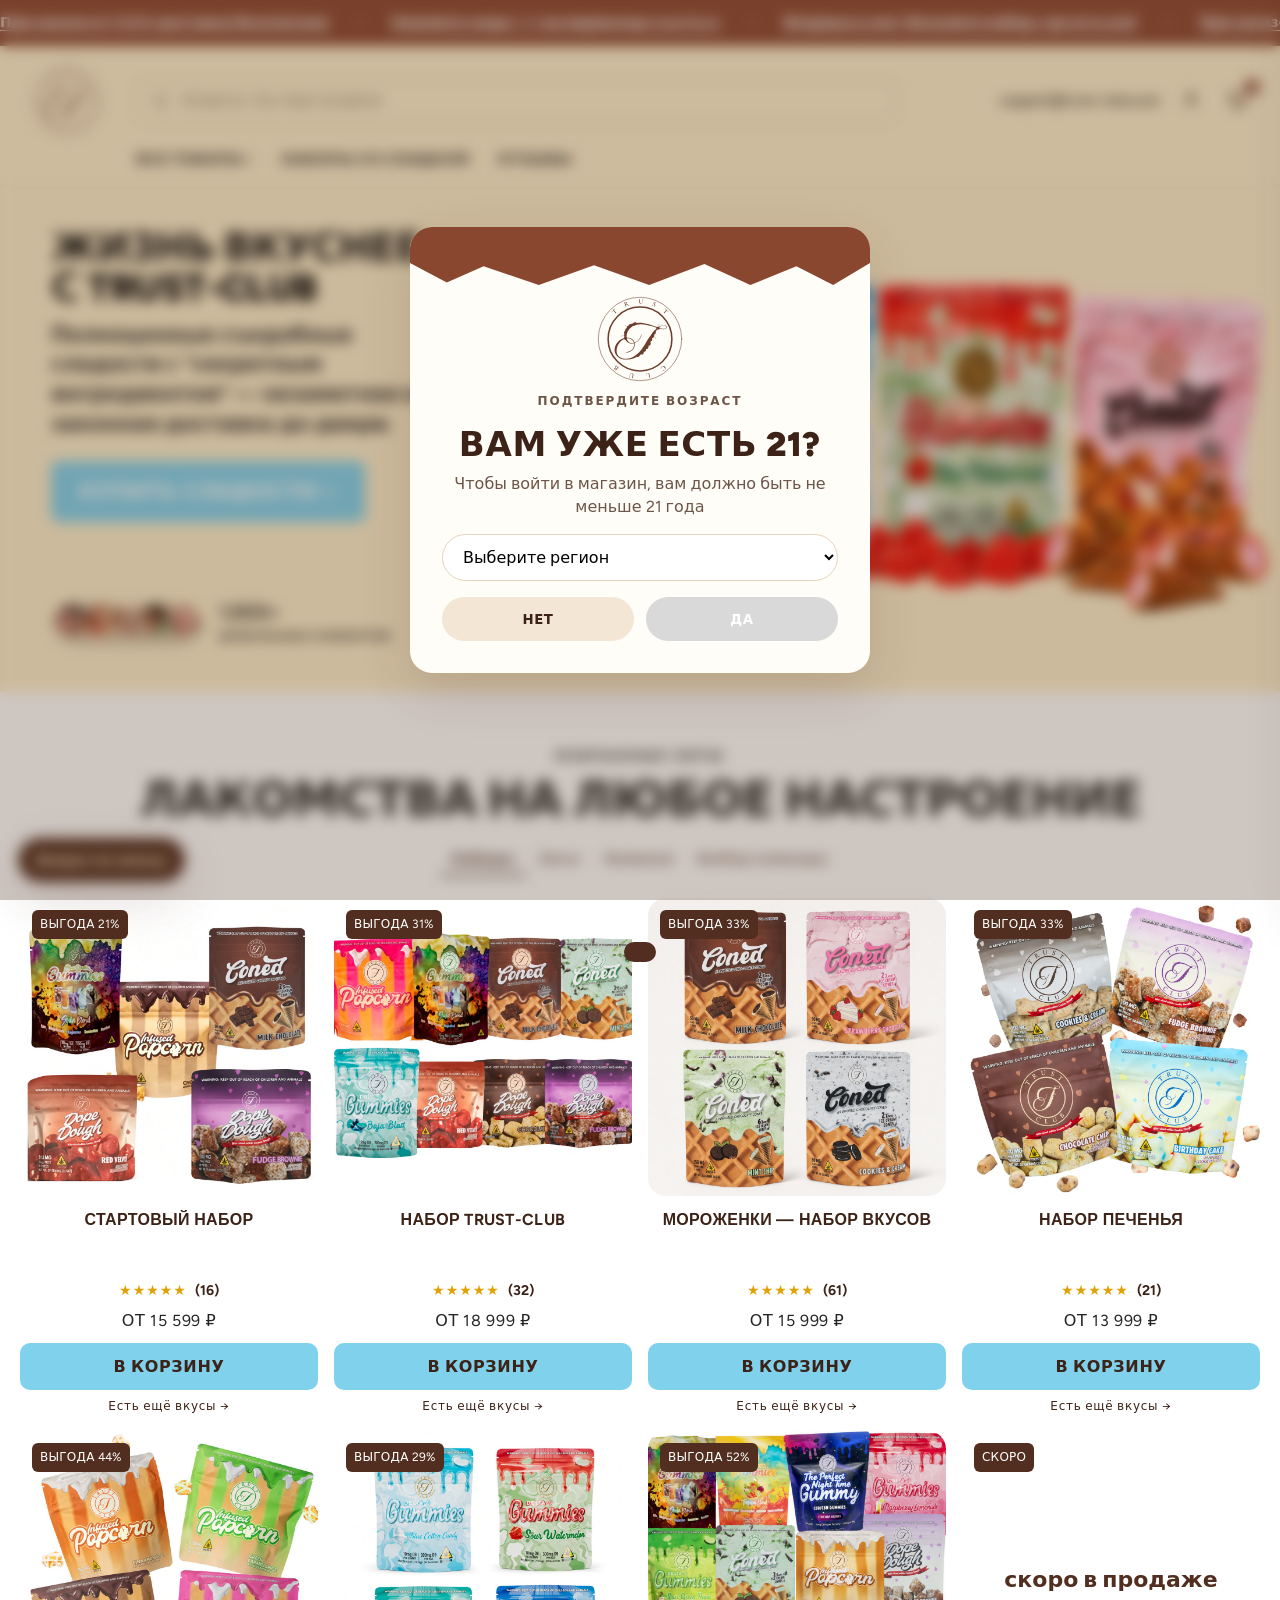
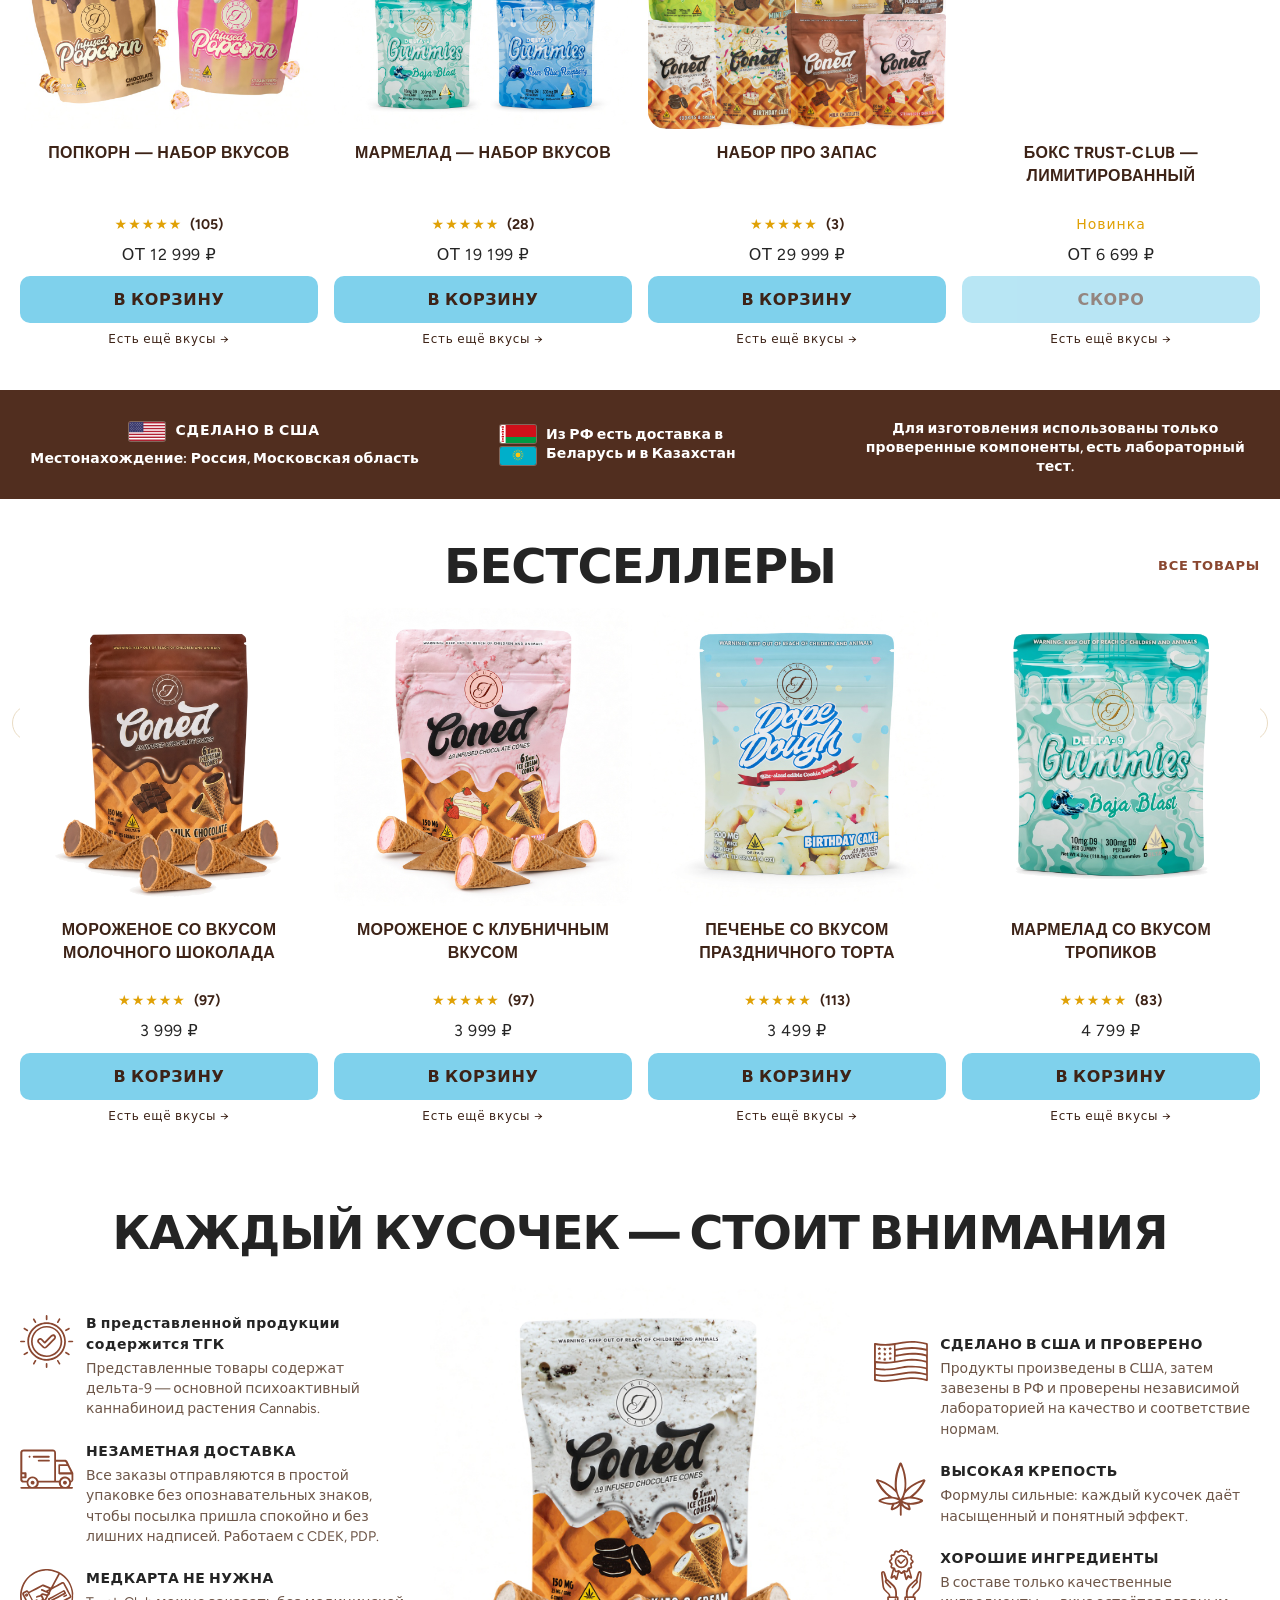
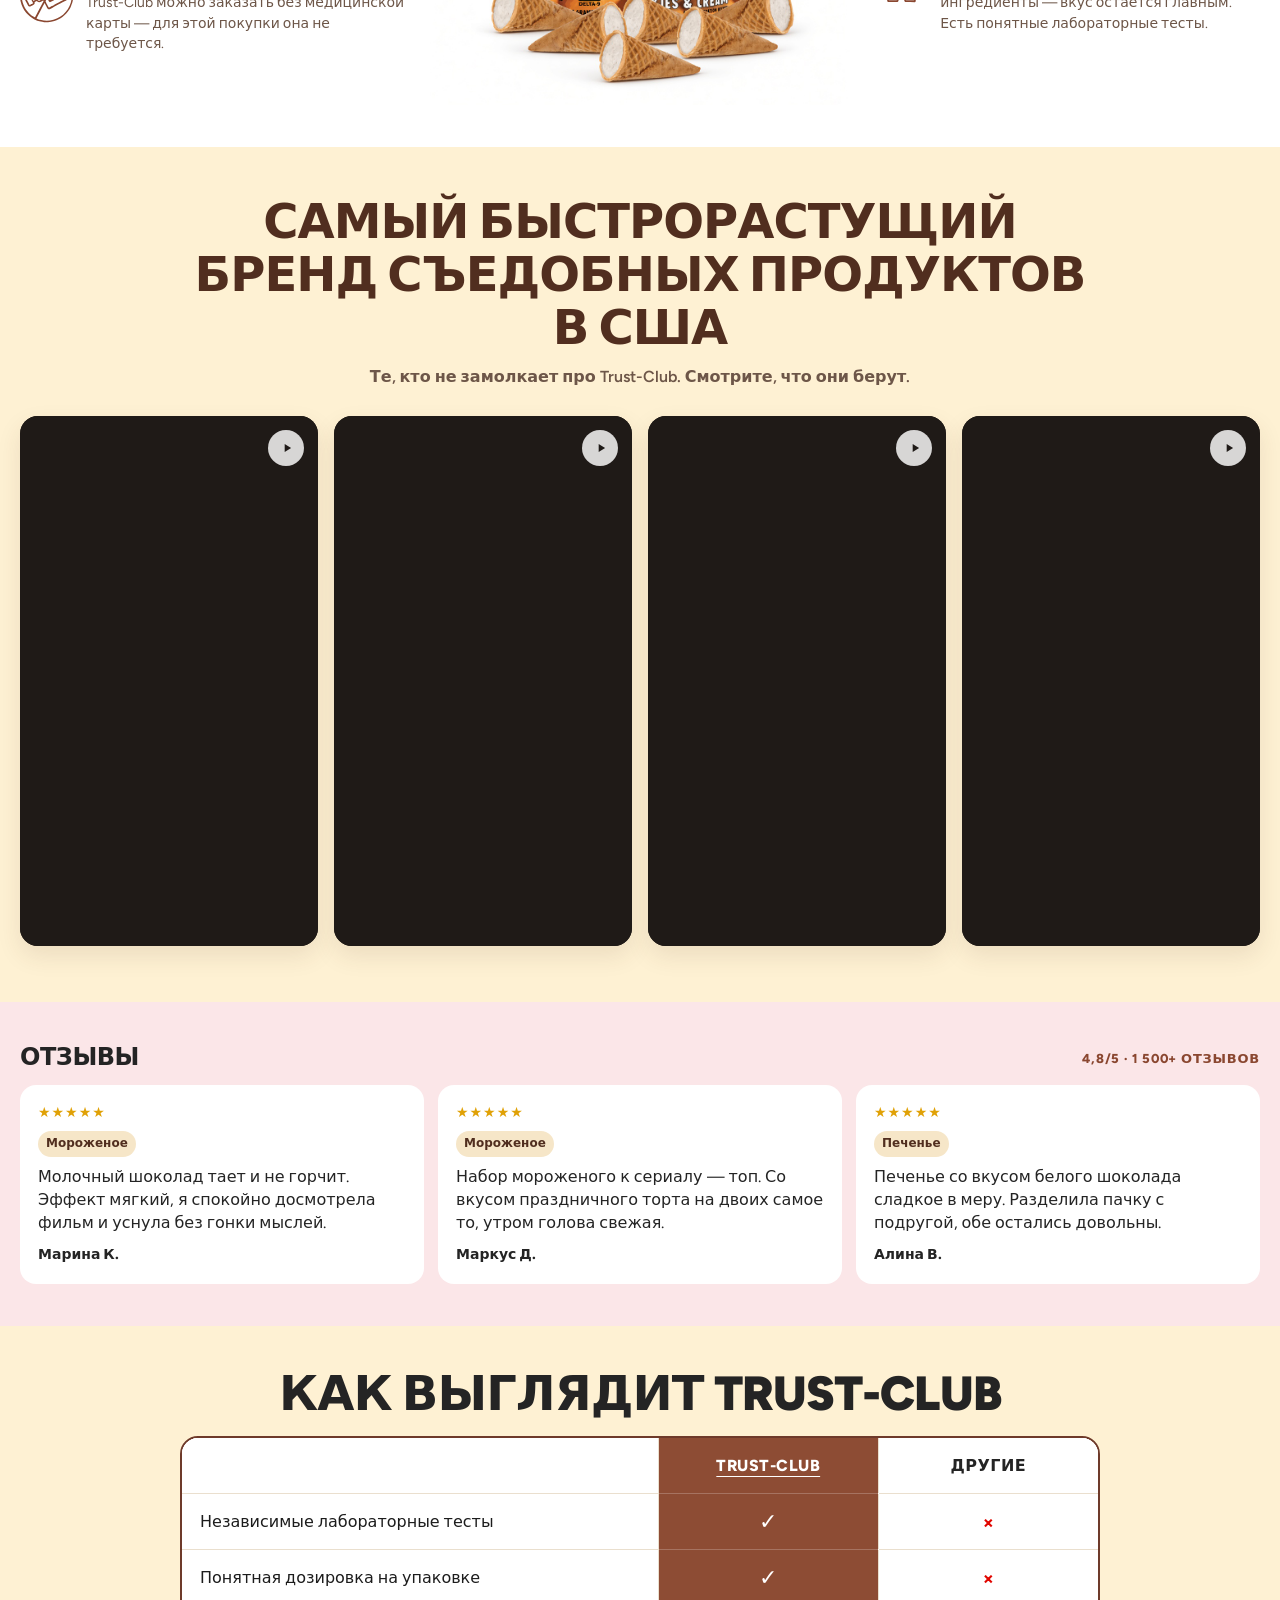
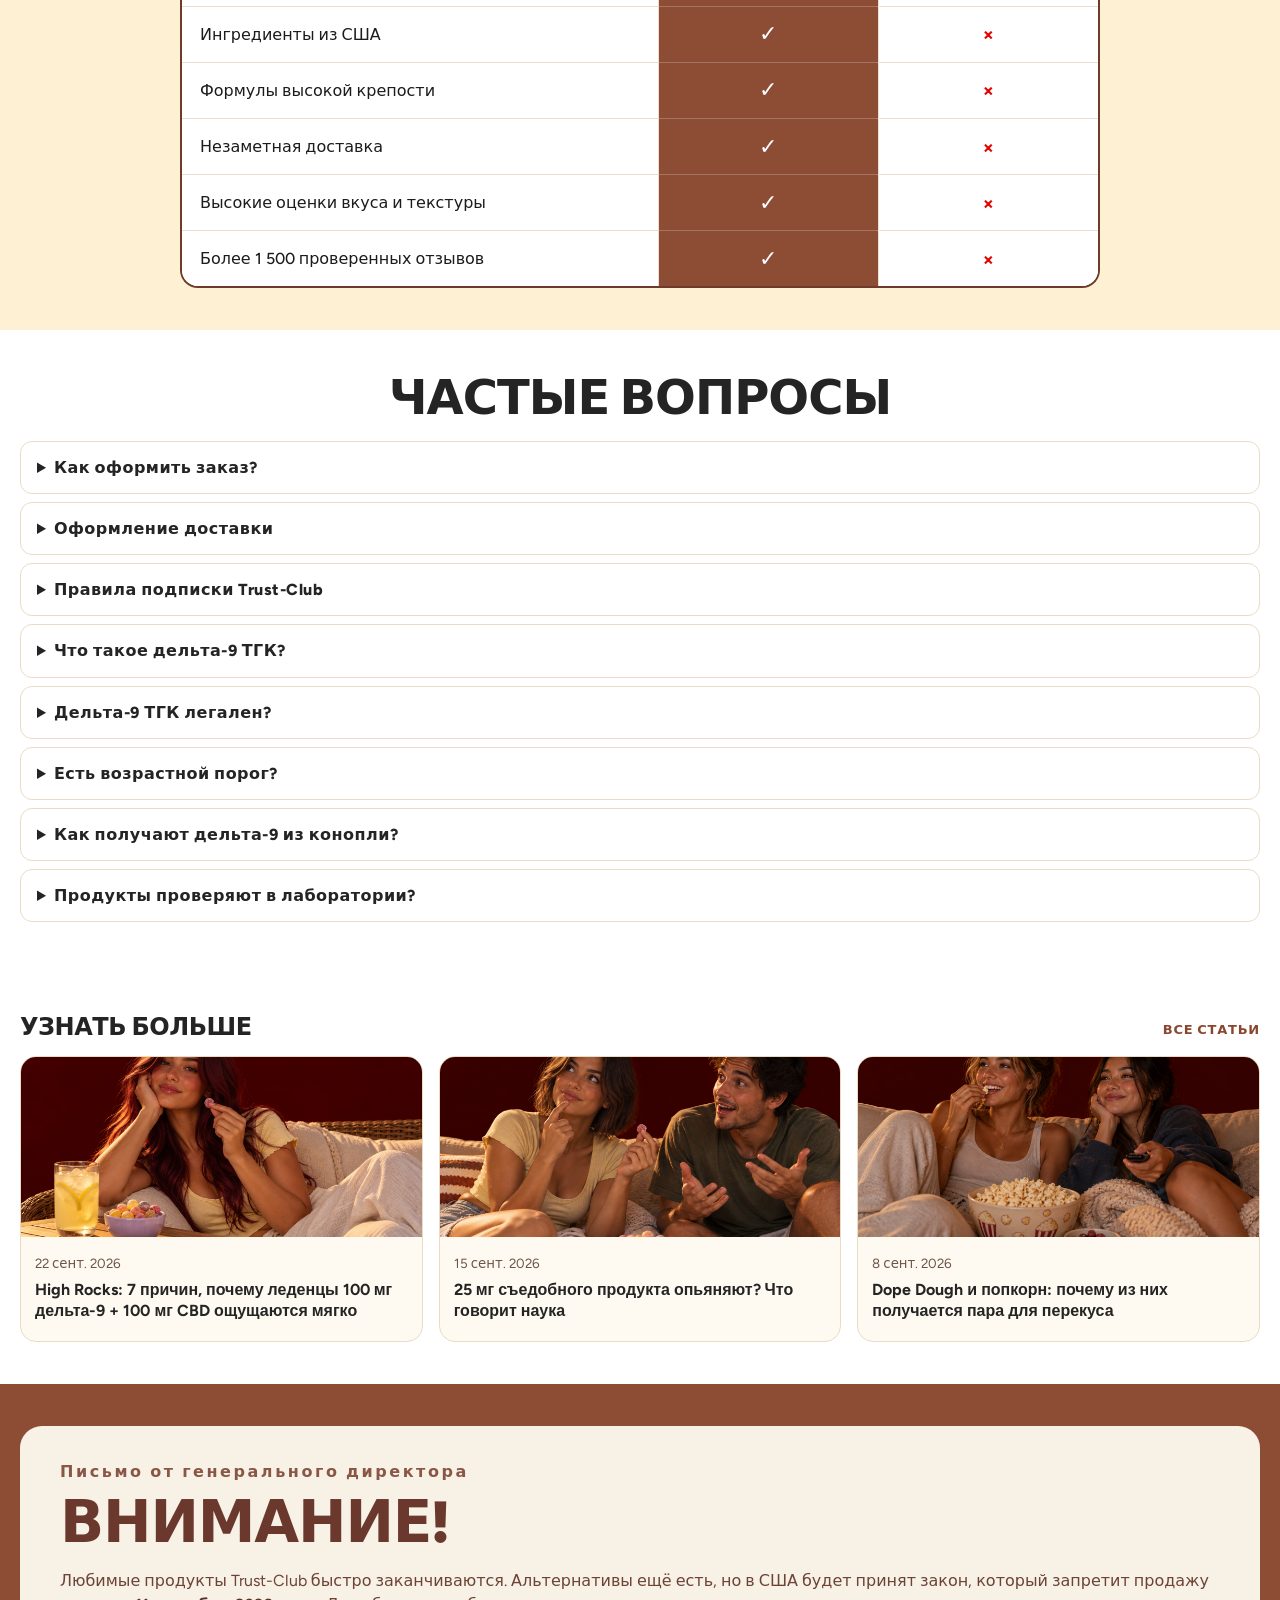
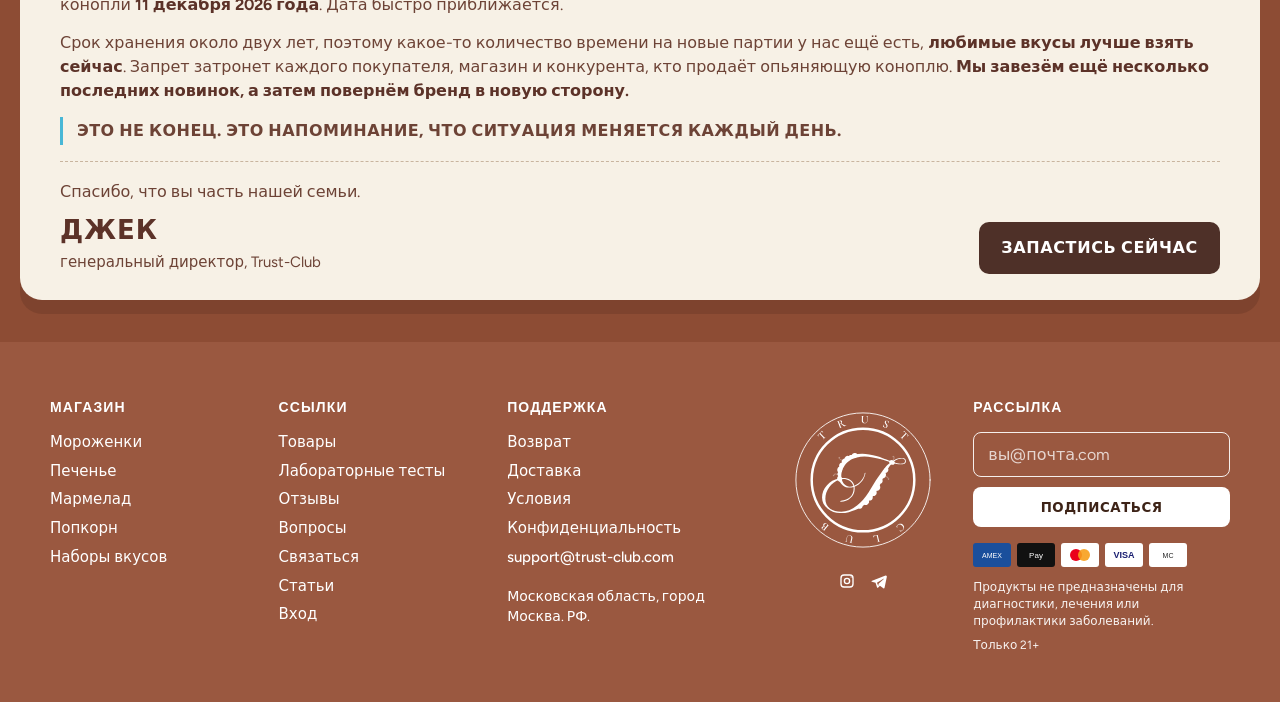
==== commit 4f67df3d: "Добавлены отзывы, видео-блок на главной и актуальные тексты/карточки. Страница otzyvy, UGC-фото, H.2" ====
--- a/index.html
+++ b/index.html
@@ -7,7 +7,7 @@
   <link rel="icon" href="img/brand/trust-club-logo.svg" type="image/svg+xml" />
   <meta name="description" content="Полноценные съедобные сладости с "секретным ингридиентом" — незаметная и законная доставка до двери." />
   <link rel="stylesheet" href="fonts/fonts.css" />
-  <link rel="stylesheet" href="css/styles.css?v=50" />
+  <link rel="stylesheet" href="css/styles.css?v=64" />
 </head>
 <body class="locked">
   <div class="overlay open" id="ageGate" role="dialog" aria-modal="true" aria-labelledby="ageTitle">
@@ -70,6 +70,7 @@
         <div class="mega-panel" id="mega"></div>
       </div>
       <a href="#shop">НАБОРЫ СО СКИДКОЙ</a>
+      <a href="otzyvy.html">ОТЗЫВЫ</a>
     </nav>
   </header>
 
@@ -214,15 +215,21 @@
       </div>
     </section>
 
-    <section class="brand-band">
-      <h2>Самый быстрорастущий бренд съедобных продуктов в США</h2>
+    <section class="friends-band" id="friends">
+      <div class="wrap friends-wrap">
+        <header class="friends-head">
+          <h2>Самый быстрорастущий бренд съедобных продуктов в США</h2>
+          <p>Те, кто не замолкает про Trust-Club. Смотрите, что они берут.</p>
+        </header>
+        <div class="friends-rail" id="friendsRail"></div>
+      </div>
     </section>
 
     <section class="section reviews" id="reviews">
       <div class="wrap">
         <div class="split-head">
-          <h2>Отзывы</h2>
-          <a class="shop-all" href="#reviews">4,8/5 · 358 отзывов</a>
+          <h2><a href="otzyvy.html">Отзывы</a></h2>
+          <a class="shop-all" href="otzyvy.html">4,8/5 · 1 500+ отзывов</a>
         </div>
         <div class="review-row" id="reviewRow"></div>
       </div>
@@ -294,6 +301,7 @@
         <h3>Ссылки</h3>
         <a href="#shop">Товары</a>
         <a href="#about">Лабораторные тесты</a>
+        <a href="otzyvy.html">Отзывы</a>
         <a href="#faq">Вопросы</a>
         <a href="mailto:support@trust-club.com">Связаться</a>
         <a href="#blog">Статьи</a>
@@ -354,6 +362,7 @@
     <a href="marmelad.html">Мармелад</a>
     <a href="#shop">Все товары</a>
     <a href="#shop">Наборы со скидкой</a>
+    <a href="otzyvy.html">Отзывы</a>
     <a href="#faq">Вопросы</a>
   </nav>
 
@@ -436,6 +445,6 @@
 
   <div class="toast" id="toast" role="status"></div>
 
-  <script src="js/app.js?v=77" defer></script>
+  <script src="js/app.js?v=109" defer></script>
 </body>
 </html>
--- a/css/styles.css
+++ b/css/styles.css
@@ -43,10 +43,10 @@
   }
   a { color: inherit; text-decoration: none; }
   h1, h2, .display {
-    font-family: "Archivo Black", Impact, sans-serif;
-    font-weight: 400;
-    letter-spacing: -0.03em;
-    line-height: 0.95;
+    font-family: Figtree, system-ui, sans-serif;
+    font-weight: 900;
+    letter-spacing: -0.02em;
+    line-height: 1.05;
     margin: 0;
     text-transform: uppercase;
   }
@@ -400,7 +400,7 @@
     cursor: pointer;
     border-radius: 8px;
     padding: 14px 22px;
-    font-family: Lato, Figtree, sans-serif;
+    font-family: Figtree, system-ui, sans-serif;
     font-weight: 800;
     letter-spacing: 0.04em;
     text-transform: uppercase;
@@ -542,6 +542,11 @@
   }
   .stars { color: var(--gold); font-size: 14px; letter-spacing: 1px; }
   .stars span { color: var(--ink); letter-spacing: 0; font-weight: 700; margin-left: 4px; }
+  .stars-link {
+    color: inherit;
+    text-decoration: none;
+  }
+  .stars-link:hover span { text-decoration: underline; }
   .price {
     font-weight: 400;
     margin: 8px 0 10px;
@@ -611,6 +616,11 @@
     gap: 12px;
     margin-bottom: 16px;
   }
+  .split-head h2 a {
+    color: inherit;
+    text-decoration: none;
+  }
+  .split-head h2 a:hover { text-decoration: underline; }
   .best-head {
     display: grid;
     grid-template-columns: 1fr auto 1fr;
@@ -659,6 +669,81 @@
   }
   .brand-band h2 { font-size: clamp(28px, 4vw, 48px); max-width: 900px; margin: 0 auto; }
 
+  .friends-band {
+    padding: 48px 0 56px;
+    background: var(--cream-2);
+  }
+  .friends-wrap { max-width: 1240px; }
+  .friends-head {
+    text-align: center;
+    margin-bottom: 28px;
+  }
+  .friends-head h2 {
+    font-family: Figtree, system-ui, sans-serif;
+    font-weight: 900;
+    font-size: clamp(28px, 4vw, 48px);
+    letter-spacing: -0.02em;
+    line-height: 1.1;
+    color: var(--choco-deep);
+    text-transform: uppercase;
+    max-width: 920px;
+    margin: 0 auto 12px;
+  }
+  .friends-head p {
+    margin: 0 auto;
+    max-width: 560px;
+    color: #6d5648;
+    font-size: 16px;
+    font-weight: 600;
+    line-height: 1.4;
+  }
+  .friends-rail {
+    display: grid;
+    grid-template-columns: repeat(4, minmax(0, 1fr));
+    gap: 16px;
+  }
+  .friend-card {
+    position: relative;
+    display: block;
+    border: 0;
+    padding: 0;
+    margin: 0;
+    border-radius: 18px;
+    overflow: hidden;
+    background: #1f1a17;
+    aspect-ratio: 9 / 16;
+    cursor: pointer;
+    text-align: left;
+    box-shadow: 0 10px 24px rgba(81, 46, 31, 0.1);
+  }
+  .friend-card video {
+    position: absolute;
+    inset: 0;
+    z-index: 1;
+    width: 100%;
+    height: 100%;
+    object-fit: cover;
+    display: block;
+    background: #1f1a17;
+  }
+  .friend-play {
+    position: absolute;
+    top: 14px;
+    right: 14px;
+    z-index: 4;
+    width: 36px;
+    height: 36px;
+    border-radius: 50%;
+    border: 0;
+    background: rgba(255, 255, 255, 0.82);
+    color: #1f1a17;
+    display: grid;
+    place-items: center;
+    pointer-events: none;
+  }
+  .friend-play svg { width: 14px; height: 14px; margin-left: 2px; }
+  .friend-card.is-playing .friend-play { opacity: 0; }
+
   .reviews { background: var(--pink); }
   .review-row {
     display: grid;
@@ -673,6 +758,177 @@
   }
   .review p { margin: 8px 0; }
   .review cite { font-style: normal; font-weight: 800; font-size: 14px; }
+  .review-tag {
+    display: inline-block;
+    margin-top: 8px;
+    padding: 4px 8px;
+    border-radius: 999px;
+    background: #f6e6c8;
+    color: var(--choco-deep);
+    font-size: 12px;
+    font-weight: 800;
+  }
+  .reviews-page {
+    padding: 42px 0 64px;
+    background: #f7f3ec;
+  }
+  .reviews-page-wrap { max-width: 1240px; }
+  .reviews-wall-head {
+    text-align: center;
+    margin-bottom: 28px;
+  }
+  .reviews-wall-head h1 {
+    font-family: Figtree, system-ui, sans-serif;
+    font-weight: 900;
+    font-size: clamp(32px, 5vw, 56px);
+    letter-spacing: -0.02em;
+    line-height: 1.05;
+    color: var(--choco-deep);
+    text-transform: uppercase;
+    margin: 0 0 12px;
+  }
+  .reviews-wall-meta {
+    display: inline-flex;
+    align-items: center;
+    gap: 8px;
+    margin: 0;
+    color: #5a463a;
+    font-weight: 700;
+    font-size: 15px;
+  }
+  .reviews-wall-meta .stars,
+  .reviews-wall-title-stars {
+    color: var(--gold);
+    letter-spacing: 1px;
+    font-family: Figtree, system-ui, sans-serif;
+    font-weight: 800;
+  }
+  .reviews-wall-title-stars {
+    display: inline-block;
+    font-size: 0.55em;
+    vertical-align: 0.12em;
+    margin-left: 0.15em;
+  }
+  .reviews-wall {
+    column-count: 4;
+    column-gap: 16px;
+  }
+  .review-wall-card {
+    break-inside: avoid;
+    display: block;
+    margin: 0 0 16px;
+    background: #fff;
+    border: 1px solid #e7ddd0;
+    border-radius: 14px;
+    overflow: hidden;
+    box-shadow: 0 8px 20px rgba(81, 46, 31, 0.06);
+  }
+  .review-wall-photo {
+    width: 100%;
+    aspect-ratio: 1 / 1;
+    object-fit: cover;
+    display: block;
+    background: var(--sand);
+  }
+  .review-wall-body {
+    position: relative;
+    padding: 14px 14px 16px;
+  }
+  .review-wall-who {
+    display: block;
+    padding-right: 108px;
+    margin-bottom: 6px;
+  }
+  .review-wall-nameblock {
+    display: flex;
+    flex-direction: column;
+    gap: 2px;
+    min-width: 0;
+  }
+  .review-wall-who strong {
+    font-size: 15px;
+    color: #1f1a17;
+    line-height: 1.2;
+  }
+  .review-verified {
+    position: absolute;
+    top: 14px;
+    right: 14px;
+    display: inline-flex;
+    align-items: center;
+    gap: 4px;
+    color: #6d5648;
+    font-size: 12px;
+    font-weight: 700;
+    white-space: nowrap;
+  }
+  .review-verified span[aria-hidden] {
+    display: inline-grid;
+    place-items: center;
+    width: 14px;
+    height: 14px;
+    border-radius: 50%;
+    background: #1f1a17;
+    color: #fff;
+    font-size: 9px;
+    line-height: 1;
+  }
+  .review-city {
+    color: #8a6f5c;
+    font-size: 12px;
+    font-weight: 600;
+    line-height: 1.2;
+  }
+  .review-wall-stars {
+    margin-bottom: 8px;
+    color: var(--gold);
+    font-size: 14px;
+    letter-spacing: 1px;
+  }
+  .review-wall-stars .stars-empty { color: #d7c8b6; }
+  .review-wall-body > p {
+    margin: 0 0 14px;
+    color: #2b2b2b;
+    font-size: 14px;
+    line-height: 1.45;
+    font-weight: 500;
+  }
+  .review-wall-product {
+    display: flex;
+    align-items: center;
+    gap: 10px;
+    padding-top: 12px;
+    border-top: 1px solid #eee4d7;
+    text-decoration: none;
+    color: inherit;
+  }
+  .review-wall-product img {
+    width: 42px;
+    height: 42px;
+    object-fit: cover;
+    border-radius: 8px;
+    background: var(--sand);
+    flex: 0 0 auto;
+  }
+  .review-wall-product-meta {
+    display: flex;
+    flex-direction: column;
+    gap: 3px;
+    min-width: 0;
+  }
+  .review-wall-product-name {
+    font-size: 11px;
+    font-weight: 800;
+    letter-spacing: 0.04em;
+    line-height: 1.25;
+    color: #3d2317;
+  }
+  .review-wall-product-note {
+    font-size: 11px;
+    font-weight: 700;
+    line-height: 1.25;
+    color: #9a6b4f;
+  }
 
   .compare-wrap { background: var(--cream-2); }
   .compare-card {
@@ -948,7 +1204,7 @@
   }
   .modal-body h2 { font-size: 34px; margin: 8px 0; color: var(--ink); }
   #ageTitle {
-    font-family: Lato, Figtree, sans-serif;
+    font-family: Figtree, system-ui, sans-serif;
     font-weight: 900;
     letter-spacing: 0.02em;
     line-height: 1.1;
@@ -1256,8 +1512,13 @@
     cursor: pointer;
   }
 
+  @media (max-width: 1100px) {
+    .reviews-wall { column-count: 3; }
+    .friends-rail { grid-template-columns: repeat(2, minmax(0, 1fr)); }
+  }
   @media (max-width: 980px) {
     .grid, .carousel-row, .blog-grid, .review-row { grid-template-columns: 1fr 1fr; }
+    .reviews-wall { column-count: 2; }
     .elevate-grid, .foot, .icon-band { grid-template-columns: 1fr; }
     .elevate-photo { height: 260px; }
     .nav { display: none; }
@@ -1337,6 +1598,21 @@
   }
   @media (max-width: 640px) {
     .grid, .carousel-row, .blog-grid, .review-row { grid-template-columns: 1fr; }
+    .reviews-wall { column-count: 1; }
+    .friends-rail {
+      display: flex;
+      gap: 12px;
+      overflow-x: auto;
+      padding-bottom: 4px;
+      scroll-snap-type: x mandatory;
+      -webkit-overflow-scrolling: touch;
+    }
+    .friend-card {
+      flex: 0 0 min(78vw, 280px);
+      scroll-snap-align: start;
+    }
+    .reviews-wall-head h1 { font-size: 34px; }
+    .friends-head h2 { font-size: 28px; }
     .hero h1 { font-size: 36px; }
     .btn-hero { font-size: 16px; padding: 14px 16px; }
     .ceo { padding: 24px 18px 20px; }
@@ -1412,7 +1688,7 @@
   padding: 4px 22px 28px;
 }
 .join-panel h2 {
-  font-family: Lato, Figtree, sans-serif;
+  font-family: Figtree, system-ui, sans-serif;
   font-weight: 900;
   font-size: 30px;
   line-height: 1.05;
@@ -1443,7 +1719,7 @@
   letter-spacing: 0.06em;
   border: 0;
   cursor: pointer;
-  font-family: Lato, Figtree, sans-serif;
+  font-family: Figtree, system-ui, sans-serif;
   font-weight: 800;
 }
 .join-submit:hover { background: #693628; }
@@ -1514,7 +1790,9 @@
   font-weight: 700;
 }
 .join-sub-price strong { font-size: 18px; color: var(--choco-deep); }
-.join-sub-body input {
+.join-sub-body input[type="text"],
+.join-sub-body input[type="password"],
+.join-sub-body input:not([type]) {
   width: 100%;
   padding: 12px 14px;
   border-radius: 10px;
@@ -1523,6 +1801,114 @@
   background: #fff;
   font-size: 16px;
 }
+.join-sub-agree {
+  display: flex;
+  align-items: flex-start;
+  gap: 10px;
+  margin: 4px 0 14px;
+  font-size: 14px;
+  line-height: 1.4;
+  color: #2b2b2b;
+  font-weight: 500;
+  cursor: pointer;
+}
+.join-sub-agree input {
+  width: 18px;
+  height: 18px;
+  margin: 2px 0 0;
+  flex: 0 0 auto;
+  accent-color: var(--choco-deep);
+  cursor: pointer;
+}
+.join-sub-agree a {
+  color: var(--choco-deep);
+  font-weight: 800;
+  text-decoration: underline;
+  text-underline-offset: 2px;
+}
+.join-sub-terms {
+  display: grid;
+  gap: 12px;
+  margin: 0 0 16px;
+  max-height: min(52vh, 420px);
+  overflow: auto;
+  padding-right: 4px;
+}
+.join-sub-terms article {
+  padding: 12px 14px;
+  border-radius: 10px;
+  background: #fff;
+  border: 1px solid #e4d3be;
+}
+.join-sub-terms strong {
+  display: block;
+  margin-bottom: 4px;
+  color: var(--choco-deep);
+  font-size: 14px;
+}
+.join-sub-terms p {
+  margin: 0;
+  color: var(--muted);
+  font-size: 13px;
+  line-height: 1.45;
+  font-weight: 500;
+}
+.join-orders-label {
+  margin: 14px 0 8px;
+  font-size: 13px;
+  letter-spacing: 0.04em;
+  text-transform: uppercase;
+  color: var(--muted);
+}
+.join-order-code .join-order-tip {
+  display: block;
+  margin-top: 4px;
+  font-size: 12px;
+  color: var(--muted);
+  font-weight: 500;
+}
+.order-success {
+  position: fixed;
+  inset: 0;
+  z-index: 120;
+  display: grid;
+  place-items: center;
+  padding: 16px;
+  background: rgba(48, 28, 18, 0.46);
+}
+.order-success-card {
+  width: min(420px, 100%);
+  background: var(--paper);
+  border-radius: 16px;
+  box-shadow: var(--shadow);
+  padding: 18px 16px 16px;
+}
+.order-success-card strong {
+  display: block;
+  font-size: 22px;
+  margin-bottom: 8px;
+}
+.order-success-card p { margin: 0 0 10px; color: #2b2b2b; }
+.order-success-code {
+  font-family: ui-monospace, SFMono-Regular, Menlo, Consolas, monospace;
+  font-size: 22px;
+  font-weight: 800;
+  letter-spacing: 0.04em;
+  color: var(--choco-deep);
+  text-align: center;
+  padding: 12px;
+  border-radius: 10px;
+  background: #fff;
+  border: 1px solid #e4d3be;
+}
+.order-success-hint { font-size: 14px; color: var(--muted) !important; }
+.order-success-actions {
+  display: grid;
+  gap: 8px;
+  margin-top: 12px;
+}
+.order-success-actions .btn,
+.order-success-actions .join-submit { width: 100%; }
 .club-pay-row {
   display: grid;
   grid-template-columns: 1fr 1fr;
@@ -1598,7 +1984,7 @@
   align-items: center;
   gap: 8px;
   margin: 22px 0 12px;
-  font-family: Lato, Figtree, sans-serif;
+  font-family: Figtree, system-ui, sans-serif;
   font-size: 18px;
   font-weight: 900;
   letter-spacing: 0.04em;
@@ -1670,7 +2056,7 @@
   background: transparent;
   color: #fff;
   padding: 16px 6px;
-  font-family: Lato, Figtree, sans-serif;
+  font-family: Figtree, system-ui, sans-serif;
   font-weight: 800;
   letter-spacing: 0.06em;
   text-transform: uppercase;
